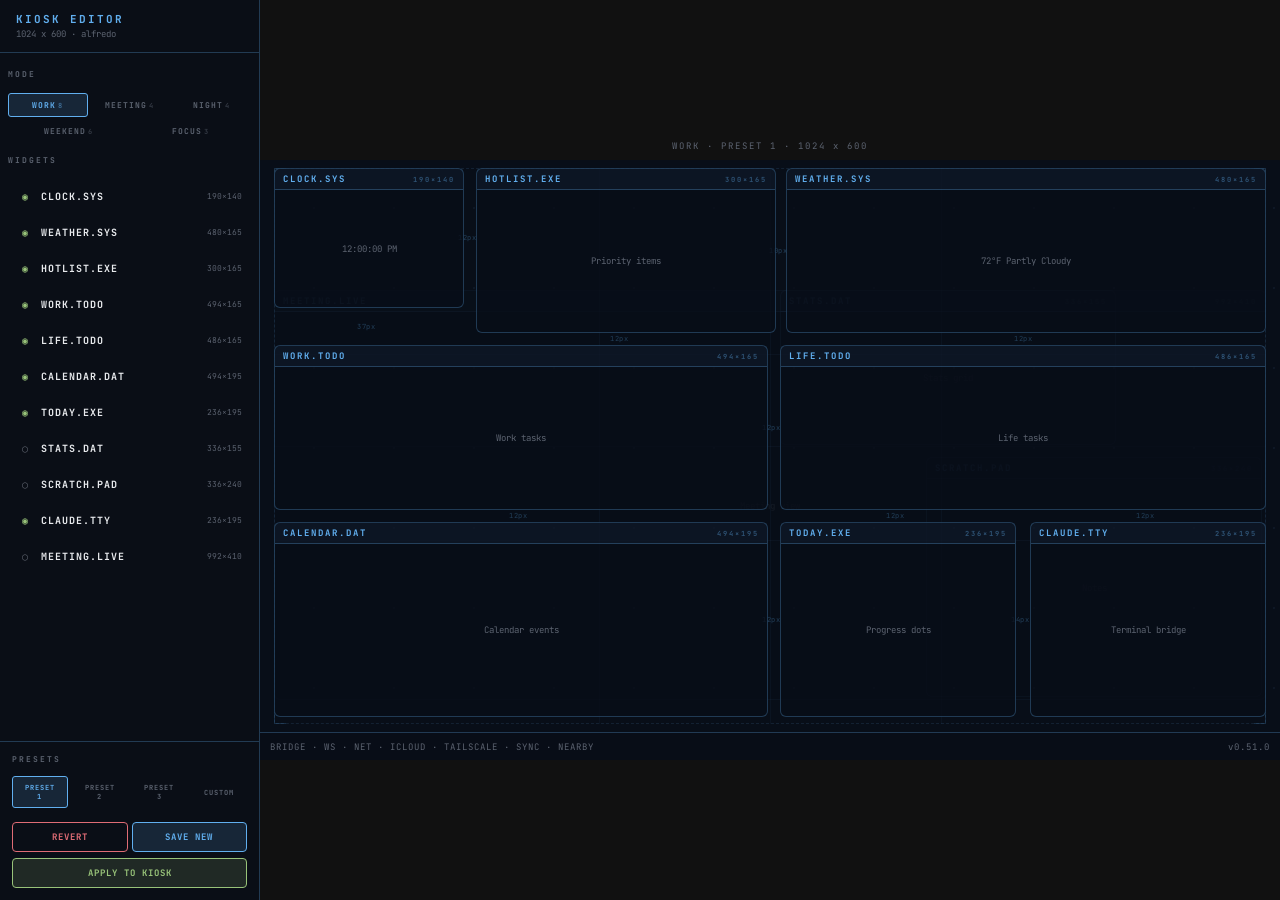
==== pi-kiosk/editor.html @ 09bf9cf0 "[pi] Editor: 4 preset buttons, gap measurements, visible corner handles - Bottom bar: PRESET 1 / PRE" ====
<!DOCTYPE html>
<html lang="en">
<head>
<meta charset="UTF-8">
<title>alfredo kiosk editor</title>
<style>
  @import url("https://fonts.googleapis.com/css2?family=JetBrains+Mono:wght@300;400;500;700&display=swap");
  * { margin:0; padding:0; box-sizing:border-box; }
  :root {
    --bg: #080E18; --surface: rgba(8,14,24,0.76); --surface2: #0d1520;
    --text-primary: #ABB2BF; --text-secondary: #5C6370; --text-emphasis: #E8EAED;
    --accent: #61AFEF; --accent-border: rgba(97,175,239,0.28);
    --success: #98C379; --warning: #E5C07B; --danger: #E06C75;
    --font: "JetBrains Mono", monospace;
    --editor-bg: #0a0e16;
    --margin: 16px;
  }
  body { background:#111; color:var(--text-primary); font-family:var(--font); font-size:12px; display:flex; height:100vh; overflow:hidden; }

  /* Sidebar */
  .sidebar { width:260px; background:var(--editor-bg); border-right:1px solid var(--accent-border); display:flex; flex-direction:column; flex-shrink:0; }
  .sidebar-header { padding:12px 16px; border-bottom:1px solid var(--accent-border); }
  .sidebar-header h1 { font-size:11px; font-weight:700; letter-spacing:2px; color:var(--accent); }
  .sidebar-header .ver { font-size:9px; color:var(--text-secondary); margin-top:2px; }
  .sidebar-body { flex:1; overflow-y:auto; padding:8px; }
  .sidebar-footer { padding:12px; border-top:1px solid var(--accent-border); display:flex; flex-direction:column; gap:6px; }

  /* Mode tabs — full width, pill style */
  .mode-tabs { display:flex; gap:2px; padding:8px 8px 0; flex-wrap:wrap; }
  .mode-tab {
    font-family:var(--font); font-size:8px; font-weight:700; letter-spacing:1px;
    padding:6px 10px; border-radius:3px; border:1px solid transparent;
    background:transparent; color:var(--text-secondary); cursor:pointer; flex:1; text-align:center;
    transition: all 0.15s;
  }
  .mode-tab:hover { background:rgba(97,175,239,0.05); color:var(--text-primary); }
  .mode-tab.active { background:rgba(97,175,239,0.15); color:var(--accent); border-color:var(--accent); }
  .mode-tab .mode-count { font-size:7px; opacity:0.5; margin-left:2px; }

  /* Widget list */
  .sw-item { display:flex; align-items:center; gap:8px; padding:8px; border-radius:4px; cursor:pointer; border:1px solid transparent; margin-bottom:2px; }
  .sw-item:hover { background:rgba(97,175,239,0.05); }
  .sw-item.selected { border-color:var(--accent); background:rgba(97,175,239,0.08); }
  .sw-eye { width:16px; height:16px; display:flex; align-items:center; justify-content:center; font-size:10px; opacity:0.5; cursor:pointer; }
  .sw-eye.on { opacity:1; color:var(--success); }
  .sw-name { font-size:10px; font-weight:700; letter-spacing:1px; color:var(--text-emphasis); flex:1; }
  .sw-size { font-size:8px; color:var(--text-secondary); }

  /* Properties panel */
  .props { display:none; padding:8px; }
  .props.visible { display:block; }
  .props-title { font-size:9px; font-weight:700; letter-spacing:2px; color:var(--accent); margin-bottom:8px; border-bottom:1px solid var(--accent-border); padding-bottom:6px; }
  .prop-row { display:flex; align-items:center; gap:6px; margin-bottom:6px; }
  .prop-label { font-size:9px; color:var(--text-secondary); letter-spacing:1px; width:50px; flex-shrink:0; }
  .prop-input { background:#0a0f1a; border:1px solid var(--accent-border); border-radius:3px; padding:4px 6px; font-family:var(--font); font-size:10px; color:var(--text-emphasis); width:70px; outline:none; }
  .prop-input:focus { border-color:var(--accent); }

  /* Buttons */
  .btn { font-family:var(--font); font-size:9px; font-weight:700; letter-spacing:1px; padding:8px 12px; border-radius:4px; border:1px solid var(--accent-border); background:transparent; color:var(--text-secondary); cursor:pointer; width:100%; text-align:center; }
  .btn:hover { background:rgba(97,175,239,0.05); }
  .btn.primary { background:rgba(97,175,239,0.15); color:var(--accent); border-color:var(--accent); }
  .btn.deploy { background:rgba(152,195,121,0.15); color:var(--success); border-color:var(--success); }
  .btn.danger { border-color:var(--danger); color:var(--danger); }

  /* Canvas area */
  .canvas-wrap { flex:1; display:flex; flex-direction:column; align-items:center; justify-content:center; background:#111; overflow:auto; padding:20px; }
  .canvas-label { font-size:9px; color:var(--text-secondary); letter-spacing:2px; margin-bottom:8px; }

  /* The kiosk canvas */
  .kiosk-canvas {
    width:1024px; height:600px; position:relative;
    background:var(--bg); border-radius:4px; overflow:hidden; flex-shrink:0;
  }

  /* Persistent guides */
  .canvas-border {
    position:absolute; pointer-events:none; z-index:5;
    border:1px dashed rgba(97,175,239,0.12);
    left:16px; top:8px; right:16px; bottom:36px; /* margin inset, above statusbar */
    border-radius:2px;
  }
  .guide-line { position:absolute; z-index:4; pointer-events:none; }
  .guide-line.h { left:16px; right:16px; height:1px; background:rgba(97,175,239,0.04); }
  .guide-line.v { top:8px; bottom:36px; width:1px; background:rgba(97,175,239,0.04); }
  .guide-line.center-v { left:512px; }
  .guide-line.center-h { top:286px; }
  .guide-line.third-v1 { left:341px; }
  .guide-line.third-v2 { left:683px; }
  .guide-line.third-h1 { top:194px; }
  .guide-line.third-h2 { top:380px; }

  /* Corner markers */
  .corner-mark {
    position:absolute; z-index:6; pointer-events:none;
    width:12px; height:12px; border-color:rgba(97,175,239,0.2); border-style:solid; border-width:0;
  }
  .corner-tl { top:8px; left:16px; border-top-width:1px; border-left-width:1px; }
  .corner-tr { top:8px; right:16px; border-top-width:1px; border-right-width:1px; }
  .corner-bl { bottom:36px; left:16px; border-bottom-width:1px; border-left-width:1px; }
  .corner-br { bottom:36px; right:16px; border-bottom-width:1px; border-right-width:1px; }

  /* Grid dots */
  .kiosk-canvas::before {
    content:''; position:absolute; inset:0; z-index:3; pointer-events:none;
    background-image: radial-gradient(circle, rgba(97,175,239,0.06) 1px, transparent 1px);
    background-size: 80px 80px;
    background-position: 16px 8px;
  }

  /* Editor widgets */
  .ew {
    position:absolute; border:1px solid var(--accent-border); border-radius:6px;
    background:var(--surface); cursor:move; user-select:none;
    display:flex; flex-direction:column; transition:box-shadow 0.15s; z-index:10;
  }
  .ew:hover { box-shadow:0 0 0 1px var(--accent); }
  .ew.selected { box-shadow:0 0 0 2px var(--accent), 0 0 12px rgba(97,175,239,0.2); z-index:20; }
  .ew.hidden-widget { opacity:0.15; pointer-events:none; z-index:1; }
  .ew.dragging { opacity:0.85; z-index:100; transition:none; }
  .ew-header {
    display:flex; align-items:center; gap:6px; padding:4px 8px;
    background:rgba(97,175,239,0.05); border-bottom:1px solid var(--accent-border);
    font-size:9px; font-weight:700; color:var(--accent); letter-spacing:2px; flex-shrink:0;
  }
  .ew-body { flex:1; padding:6px 8px; overflow:hidden; font-size:9px; color:var(--text-secondary); display:flex; align-items:center; justify-content:center; }

  /* Resize handles — all 4 corners + edges, visible on hover */
  .ew .resize-handle {
    position:absolute; width:12px; height:12px; background:var(--accent); border-radius:2px; opacity:0; z-index:20;
    transition: opacity 0.15s;
  }
  .ew:hover .resize-handle { opacity:0.3; }
  .ew.selected .resize-handle { opacity:0.6; }
  .ew .resize-handle:hover { opacity:1; background:var(--text-emphasis); }
  .resize-br { bottom:-5px; right:-5px; cursor:nwse-resize; }
  .resize-bl { bottom:-5px; left:-5px; cursor:nesw-resize; }
  .resize-tr { top:-5px; right:-5px; cursor:nesw-resize; }
  .resize-tl { top:-5px; left:-5px; cursor:nwse-resize; }
  .resize-r { top:50%; right:-5px; transform:translateY(-50%); cursor:ew-resize; width:6px; height:20px; }
  .resize-b { bottom:-5px; left:50%; transform:translateX(-50%); cursor:ns-resize; width:20px; height:6px; }

  /* Snap lines (during drag) */
  .snap-line { position:absolute; z-index:50; pointer-events:none; }
  .snap-line.h { left:0; right:0; height:1px; background:rgba(225,80,100,0.6); }
  .snap-line.v { top:0; bottom:0; width:1px; background:rgba(225,80,100,0.6); }

  /* Gap indicators between widgets */
  .gap-label {
    position:absolute; z-index:8; pointer-events:none;
    font-size:7px; color:rgba(97,175,239,0.3); font-family:var(--font);
    text-align:center; letter-spacing:0.5px;
  }
  .gap-line {
    position:absolute; z-index:7; pointer-events:none;
    background:rgba(97,175,239,0.08);
  }
  .gap-line.h { height:1px; left:0; right:0; }
  .gap-line.v { width:1px; top:0; bottom:0; }

  /* Status bar mock */
  .kiosk-statusbar {
    position:absolute; bottom:0; left:0; right:0; height:28px;
    background:rgba(8,14,24,0.9); border-top:1px solid var(--accent-border);
    display:flex; align-items:center; padding:0 12px;
    font-size:9px; color:var(--text-secondary); letter-spacing:1px; z-index:60;
  }

  /* Export modal */
  .modal-bg { display:none; position:fixed; inset:0; background:rgba(0,0,0,0.7); z-index:200; align-items:center; justify-content:center; }
  .modal-bg.open { display:flex; }
  .modal-content { background:var(--editor-bg); border:1px solid var(--accent-border); border-radius:8px; padding:20px; width:700px; max-height:80vh; overflow-y:auto; }
  .modal-content h2 { font-size:10px; font-weight:700; letter-spacing:2px; color:var(--accent); margin-bottom:12px; }
  .modal-content pre { background:#080E18; border:1px solid var(--accent-border); border-radius:4px; padding:12px; font-size:10px; color:var(--text-primary); white-space:pre-wrap; word-break:break-all; max-height:50vh; overflow-y:auto; }
  .modal-actions { display:flex; gap:8px; margin-top:12px; justify-content:flex-end; }
  .modal-actions .btn { width:auto; padding:8px 20px; }

  /* Toast */
  .toast { position:fixed; bottom:20px; right:20px; background:rgba(152,195,121,0.15); border:1px solid var(--success); color:var(--success); padding:10px 16px; border-radius:6px; font-size:10px; letter-spacing:1px; z-index:300; display:none; }
  .toast.show { display:block; animation:fadeIn 0.2s; }
  @keyframes fadeIn { from{opacity:0;transform:translateY(10px)} to{opacity:1;transform:translateY(0)} }

  /* Section labels */
  .section-label { font-size:8px; font-weight:700; letter-spacing:2px; color:var(--text-secondary); margin:8px 0 6px; padding:0 8px; }
</style>
</head>
<body>

<div class="sidebar">
  <div class="sidebar-header">
    <h1>KIOSK EDITOR</h1>
    <div class="ver">1024 x 600 &middot; alfredo</div>
  </div>

  <div class="section-label" style="padding-top:8px">MODE</div>
  <div class="mode-tabs" id="modeTabs"></div>

  <div class="section-label" style="margin-top:12px">WIDGETS</div>
  <div class="sidebar-body" id="widgetList"></div>

  <div class="props" id="propsPanel">
    <div class="props-title">PROPERTIES</div>
    <div class="prop-row"><span class="prop-label">LEFT</span><input class="prop-input" id="propLeft" type="number"></div>
    <div class="prop-row"><span class="prop-label">TOP</span><input class="prop-input" id="propTop" type="number"></div>
    <div class="prop-row"><span class="prop-label">WIDTH</span><input class="prop-input" id="propWidth" type="number"></div>
    <div class="prop-row"><span class="prop-label">HEIGHT</span><input class="prop-input" id="propHeight" type="number"></div>
  </div>

  <div class="sidebar-footer">
    <div style="font-size:8px;font-weight:700;letter-spacing:2px;color:var(--text-secondary);margin-bottom:6px;">PRESETS</div>
    <div style="display:flex;gap:4px;margin-bottom:8px;" id="presetBar"></div>
    <div style="display:flex;gap:4px;">
      <button class="btn danger" style="flex:1" onclick="revertLayout()">REVERT</button>
      <button class="btn primary" style="flex:1" onclick="saveAsNewMode()">SAVE NEW</button>
    </div>
    <button class="btn deploy" onclick="applyToKiosk()">APPLY TO KIOSK</button>
  </div>
</div>

<div class="canvas-wrap">
  <div class="canvas-label" id="canvasLabel">WORK &middot; 1024 x 600 &middot; ROADOM 7"</div>
  <div class="kiosk-canvas" id="canvas">
    <!-- Persistent guides -->
    <div class="canvas-border"></div>
    <div class="corner-mark corner-tl"></div>
    <div class="corner-mark corner-tr"></div>
    <div class="corner-mark corner-bl"></div>
    <div class="corner-mark corner-br"></div>
    <div class="guide-line v center-v"></div>
    <div class="guide-line h center-h"></div>
    <div class="guide-line v third-v1"></div>
    <div class="guide-line v third-v2"></div>
    <div class="guide-line h third-h1"></div>
    <div class="guide-line h third-h2"></div>

    <div class="kiosk-statusbar">
      BRIDGE &middot; WS &middot; NET &middot; ICLOUD &middot; TAILSCALE &middot; SYNC &middot; NEARBY
      <span style="flex:1"></span>
      <span>v0.51.0</span>
    </div>
  </div>
</div>

<div class="modal-bg" id="saveModal">
  <div class="modal-content">
    <h2>SAVE AS NEW MODE</h2>
    <div class="prop-row"><span class="prop-label">NAME</span><input class="prop-input" id="newModeName" style="width:150px" placeholder="e.g. evening"></div>
    <p style="font-size:9px;color:var(--text-secondary);margin:12px 0 6px;">When should this mode activate? (optional)</p>
    <div class="prop-row"><span class="prop-label">TIME</span><input class="prop-input" id="newModeTime" style="width:100px" placeholder="e.g. 18:00"></div>
    <div class="prop-row"><span class="prop-label">DAYS</span><input class="prop-input" id="newModeDays" style="width:200px" placeholder="e.g. MON,TUE,WED,THU,FRI"></div>
    <div class="prop-row"><span class="prop-label">CONDITION</span><input class="prop-input" id="newModeCond" style="width:200px" placeholder="e.g. after-work, night, weekend"></div>
    <div class="modal-actions">
      <button class="btn" onclick="closeSaveModal()">CANCEL</button>
      <button class="btn deploy" onclick="confirmSaveNewMode()">SAVE & APPLY</button>
    </div>
  </div>
</div>

<div class="toast" id="toast"></div>

<script>
// ── Widget definitions ─────────────────────────────────────
const WIDGETS = [
  { id:'w-clock',   name:'CLOCK.SYS',    zone:'primary',  content:'12:00:00 PM' },
  { id:'w-weather', name:'WEATHER.SYS',   zone:'live',     content:'72°F Partly Cloudy' },
  { id:'w-hotlist', name:'HOTLIST.EXE',   zone:'urgent',   content:'Priority items' },
  { id:'w-work',    name:'WORK.TODO',     zone:'primary',  content:'Work tasks' },
  { id:'w-life',    name:'LIFE.TODO',     zone:'primary',  content:'Life tasks' },
  { id:'w-cal',     name:'CALENDAR.DAT',  zone:'primary',  content:'Calendar events' },
  { id:'w-today',   name:'TODAY.EXE',     zone:'primary',  content:'Progress dots' },
  { id:'w-stats',   name:'STATS.DAT',     zone:'primary',  content:'Stats grid' },
  { id:'w-scratch', name:'SCRATCH.PAD',   zone:'primary',  content:'Notes' },
  { id:'w-tty',     name:'CLAUDE.TTY',    zone:'system',   content:'Terminal bridge' },
  { id:'w-meeting', name:'MEETING.LIVE',  zone:'active',   content:'Meeting view' },
];

// ── Layout variants: 3 options per mode ─────────────────────
// Variant A = current/default, B & C = suggested alternatives
const PRESET_LABELS = ['PRESET 1', 'PRESET 2', 'PRESET 3', 'CUSTOM'];
const PRESET_KEYS = ['a', 'b', 'c', 'custom'];

// ── Mode layouts (synced from index.html modeLayouts) ───────
const layouts = {
  work: {
    'w-clock':   {left:16,  top:8,   width:190, height:140, show:true},
    'w-hotlist': {left:218, top:8,   width:300, height:165, show:true},
    'w-weather': {left:528, top:8,   width:480, height:165, show:true},
    'w-work':    {left:16,  top:185, width:494, height:165, show:true},
    'w-life':    {left:522, top:185, width:486, height:165, show:true},
    'w-cal':     {left:16,  top:362, width:494, height:195, show:true},
    'w-today':   {left:522, top:362, width:236, height:195, show:true},
    'w-stats':   {left:522, top:130, width:336, height:155, show:false},
    'w-scratch': {left:668, top:297, width:336, height:240, show:false},
    'w-tty':     {left:772, top:362, width:236, height:195, show:true},
    'w-meeting': {left:16,  top:130, width:992, height:410, show:false},
  },
  meeting: {
    'w-clock':   {left:16,  top:8,   width:190, height:110, show:true},
    'w-weather': {left:808, top:8,   width:200, height:60,  show:true},
    'w-today':   {left:218, top:8,   width:580, height:60,  show:true},
    'w-meeting': {left:16,  top:130, width:992, height:410, show:true},
    'w-hotlist': {left:258, top:8,   width:396, height:165, show:false},
    'w-work':    {left:16,  top:185, width:494, height:165, show:false},
    'w-life':    {left:522, top:185, width:486, height:165, show:false},
    'w-cal':     {left:223, top:8,   width:189, height:107, show:false},
    'w-tty':     {left:340, top:352, width:310, height:185, show:false},
    'w-stats':   {left:522, top:130, width:336, height:155, show:false},
    'w-scratch': {left:668, top:297, width:336, height:240, show:false},
  },
  night: {
    'w-clock':   {left:256, top:80,  width:512, height:200, show:true},
    'w-weather': {left:262, top:290, width:500, height:120, show:true},
    'w-work':    {left:16,  top:390, width:494, height:150, show:true},
    'w-life':    {left:522, top:390, width:486, height:150, show:true},
    'w-cal':     {left:16,  top:362, width:494, height:195, show:false},
    'w-today':   {left:522, top:362, width:486, height:195, show:false},
    'w-hotlist': {left:258, top:8,   width:396, height:165, show:false},
    'w-tty':     {left:340, top:352, width:310, height:185, show:false},
    'w-stats':   {left:522, top:130, width:336, height:155, show:false},
    'w-scratch': {left:668, top:297, width:336, height:240, show:false},
    'w-meeting': {left:16,  top:130, width:992, height:410, show:false},
  },
  weekend: {
    'w-clock':   {left:16,  top:8,   width:230, height:140, show:true},
    'w-weather': {left:528, top:8,   width:480, height:165, show:true},
    'w-life':    {left:16,  top:160, width:494, height:220, show:true},
    'w-scratch': {left:522, top:160, width:486, height:220, show:true},
    'w-cal':     {left:16,  top:392, width:494, height:165, show:true},
    'w-today':   {left:522, top:392, width:486, height:165, show:true},
    'w-work':    {left:16,  top:185, width:494, height:165, show:false},
    'w-hotlist': {left:258, top:8,   width:396, height:165, show:false},
    'w-tty':     {left:340, top:352, width:310, height:185, show:false},
    'w-stats':   {left:522, top:130, width:336, height:155, show:false},
    'w-meeting': {left:16,  top:130, width:992, height:410, show:false},
  },
  focus: {
    'w-clock':   {left:16,  top:8,   width:190, height:110, show:true},
    'w-today':   {left:672, top:8,   width:336, height:110, show:true},
    'w-work':    {left:16,  top:130, width:992, height:410, show:true},
    'w-weather': {left:218, top:8,   width:320, height:110, show:false},
    'w-life':    {left:510, top:130, width:480, height:410, show:false},
    'w-hotlist': {left:258, top:8,   width:396, height:165, show:false},
    'w-cal':     {left:16,  top:352, width:310, height:185, show:false},
    'w-tty':     {left:340, top:352, width:310, height:185, show:false},
    'w-stats':   {left:522, top:130, width:336, height:155, show:false},
    'w-scratch': {left:668, top:297, width:336, height:240, show:false},
    'w-meeting': {left:16,  top:130, width:992, height:410, show:false},
  },
};

// ── Variant B/C alternatives per mode ────────────────────────
// B = "balanced" — more equal widget sizes, C = "compact" — denser, more visible
const variants = {
  'work-b': {
    'w-clock':   {left:16,  top:8,   width:160, height:120, show:true},
    'w-hotlist': {left:188, top:8,   width:330, height:165, show:true},
    'w-weather': {left:530, top:8,   width:478, height:165, show:true},
    'w-work':    {left:16,  top:185, width:330, height:185, show:true},
    'w-cal':     {left:358, top:185, width:320, height:185, show:true},
    'w-life':    {left:690, top:185, width:318, height:185, show:true},
    'w-today':   {left:16,  top:382, width:330, height:175, show:true},
    'w-scratch': {left:358, top:382, width:320, height:175, show:true},
    'w-tty':     {left:690, top:382, width:318, height:175, show:true},
    'w-stats':   {left:16,  top:382, width:330, height:175, show:false},
    'w-meeting': {left:16,  top:130, width:992, height:410, show:false},
  },
  'work-c': {
    'w-clock':   {left:16,  top:8,   width:140, height:100, show:true},
    'w-weather': {left:168, top:8,   width:340, height:100, show:true},
    'w-hotlist': {left:520, top:8,   width:488, height:100, show:true},
    'w-work':    {left:16,  top:118, width:494, height:150, show:true},
    'w-life':    {left:522, top:118, width:486, height:150, show:true},
    'w-cal':     {left:16,  top:278, width:330, height:140, show:true},
    'w-today':   {left:358, top:278, width:316, height:140, show:true},
    'w-scratch': {left:686, top:278, width:322, height:140, show:true},
    'w-tty':     {left:16,  top:428, width:494, height:130, show:true},
    'w-stats':   {left:522, top:428, width:486, height:130, show:true},
    'w-meeting': {left:16,  top:130, width:992, height:410, show:false},
  },
  'meeting-b': {
    'w-clock':   {left:16,  top:8,   width:160, height:80,  show:true},
    'w-today':   {left:188, top:8,   width:400, height:80,  show:true},
    'w-weather': {left:600, top:8,   width:408, height:80,  show:true},
    'w-meeting': {left:16,  top:100, width:680, height:455, show:true},
    'w-hotlist': {left:708, top:100, width:300, height:220, show:true},
    'w-tty':     {left:708, top:332, width:300, height:223, show:true},
    'w-work':    {left:16,  top:185, width:494, height:165, show:false},
    'w-life':    {left:522, top:185, width:486, height:165, show:false},
    'w-cal':     {left:16,  top:362, width:494, height:195, show:false},
    'w-stats':   {left:522, top:130, width:336, height:155, show:false},
    'w-scratch': {left:668, top:297, width:336, height:240, show:false},
  },
  'meeting-c': {
    'w-meeting': {left:16,  top:8,   width:992, height:548, show:true},
    'w-clock':   {left:16,  top:8,   width:160, height:80,  show:false},
    'w-today':   {left:188, top:8,   width:400, height:80,  show:false},
    'w-weather': {left:600, top:8,   width:408, height:80,  show:false},
    'w-hotlist': {left:258, top:8,   width:396, height:165, show:false},
    'w-work':    {left:16,  top:185, width:494, height:165, show:false},
    'w-life':    {left:522, top:185, width:486, height:165, show:false},
    'w-cal':     {left:16,  top:362, width:494, height:195, show:false},
    'w-tty':     {left:340, top:352, width:310, height:185, show:false},
    'w-stats':   {left:522, top:130, width:336, height:155, show:false},
    'w-scratch': {left:668, top:297, width:336, height:240, show:false},
  },
  'night-b': {
    'w-clock':   {left:200, top:60,  width:624, height:220, show:true},
    'w-weather': {left:200, top:290, width:624, height:100, show:true},
    'w-life':    {left:200, top:400, width:624, height:155, show:true},
    'w-work':    {left:16,  top:390, width:494, height:150, show:false},
    'w-cal':     {left:16,  top:362, width:494, height:195, show:false},
    'w-today':   {left:522, top:362, width:486, height:195, show:false},
    'w-hotlist': {left:258, top:8,   width:396, height:165, show:false},
    'w-tty':     {left:340, top:352, width:310, height:185, show:false},
    'w-stats':   {left:522, top:130, width:336, height:155, show:false},
    'w-scratch': {left:668, top:297, width:336, height:240, show:false},
    'w-meeting': {left:16,  top:130, width:992, height:410, show:false},
  },
  'night-c': {
    'w-clock':   {left:312, top:150, width:400, height:160, show:true},
    'w-weather': {left:312, top:320, width:400, height:80,  show:true},
    'w-work':    {left:16,  top:390, width:494, height:150, show:false},
    'w-life':    {left:522, top:390, width:486, height:150, show:false},
    'w-cal':     {left:16,  top:362, width:494, height:195, show:false},
    'w-today':   {left:522, top:362, width:486, height:195, show:false},
    'w-hotlist': {left:258, top:8,   width:396, height:165, show:false},
    'w-tty':     {left:340, top:352, width:310, height:185, show:false},
    'w-stats':   {left:522, top:130, width:336, height:155, show:false},
    'w-scratch': {left:668, top:297, width:336, height:240, show:false},
    'w-meeting': {left:16,  top:130, width:992, height:410, show:false},
  },
  'weekend-b': {
    'w-clock':   {left:16,  top:8,   width:200, height:120, show:true},
    'w-weather': {left:228, top:8,   width:390, height:120, show:true},
    'w-today':   {left:630, top:8,   width:378, height:120, show:true},
    'w-life':    {left:16,  top:140, width:496, height:210, show:true},
    'w-cal':     {left:524, top:140, width:484, height:210, show:true},
    'w-scratch': {left:16,  top:362, width:496, height:195, show:true},
    'w-hotlist': {left:524, top:362, width:484, height:195, show:true},
    'w-work':    {left:16,  top:185, width:494, height:165, show:false},
    'w-tty':     {left:340, top:352, width:310, height:185, show:false},
    'w-stats':   {left:522, top:130, width:336, height:155, show:false},
    'w-meeting': {left:16,  top:130, width:992, height:410, show:false},
  },
  'weekend-c': {
    'w-clock':   {left:16,  top:8,   width:160, height:100, show:true},
    'w-weather': {left:188, top:8,   width:340, height:100, show:true},
    'w-life':    {left:540, top:8,   width:468, height:200, show:true},
    'w-scratch': {left:16,  top:120, width:512, height:200, show:true},
    'w-cal':     {left:540, top:220, width:468, height:176, show:true},
    'w-today':   {left:16,  top:332, width:512, height:224, show:true},
    'w-hotlist': {left:540, top:408, width:468, height:148, show:true},
    'w-work':    {left:16,  top:185, width:494, height:165, show:false},
    'w-tty':     {left:340, top:352, width:310, height:185, show:false},
    'w-stats':   {left:522, top:130, width:336, height:155, show:false},
    'w-meeting': {left:16,  top:130, width:992, height:410, show:false},
  },
  'focus-b': {
    'w-clock':   {left:16,  top:8,   width:160, height:80,  show:true},
    'w-today':   {left:188, top:8,   width:300, height:80,  show:true},
    'w-hotlist': {left:500, top:8,   width:508, height:80,  show:true},
    'w-work':    {left:16,  top:100, width:992, height:455, show:true},
    'w-weather': {left:218, top:8,   width:320, height:110, show:false},
    'w-life':    {left:510, top:130, width:480, height:410, show:false},
    'w-cal':     {left:16,  top:352, width:310, height:185, show:false},
    'w-tty':     {left:340, top:352, width:310, height:185, show:false},
    'w-stats':   {left:522, top:130, width:336, height:155, show:false},
    'w-scratch': {left:668, top:297, width:336, height:240, show:false},
    'w-meeting': {left:16,  top:130, width:992, height:410, show:false},
  },
  'focus-c': {
    'w-clock':   {left:16,  top:8,   width:140, height:70,  show:true},
    'w-work':    {left:16,  top:88,  width:620, height:468, show:true},
    'w-hotlist': {left:648, top:8,   width:360, height:180, show:true},
    'w-tty':     {left:648, top:200, width:360, height:356, show:true},
    'w-today':   {left:168, top:8,   width:468, height:70,  show:true},
    'w-weather': {left:218, top:8,   width:320, height:110, show:false},
    'w-life':    {left:510, top:130, width:480, height:410, show:false},
    'w-cal':     {left:16,  top:352, width:310, height:185, show:false},
    'w-stats':   {left:522, top:130, width:336, height:155, show:false},
    'w-scratch': {left:668, top:297, width:336, height:240, show:false},
    'w-meeting': {left:16,  top:130, width:992, height:410, show:false},
  },
};

let currentMode = 'work';
let currentVariant = 'a';  // a=default, b=balanced, c=compact
let selectedWidget = null;
const SNAP_THRESHOLD = 8;
const CANVAS_W = 1024;
const CANVAS_H = 572; // minus statusbar
const MARGIN_L = 16, MARGIN_R = 16, MARGIN_T = 8, MARGIN_B = 8;
const API_BASE = window.location.origin;  // http://localhost:8430 or http://pihub.local:8430

// ── State (deep clone current layout) ───────────────────────
let state = JSON.parse(JSON.stringify(layouts[currentMode]));

// ── Init ────────────────────────────────────────────────────
function init() {
  renderModeTabs();
  renderPresetBar();
  renderCanvas();
  renderWidgetList();
  updateLabel();
}

// ── Mode tabs ───────────────────────────────────────────────
function renderModeTabs() {
  const tabs = document.getElementById('modeTabs');
  tabs.innerHTML = '';
  Object.keys(layouts).forEach(mode => {
    const visCount = Object.values(layouts[mode]).filter(w => w.show).length;
    const tab = document.createElement('button');
    tab.className = 'mode-tab' + (mode === currentMode ? ' active' : '');
    tab.innerHTML = `${mode.toUpperCase()}<span class="mode-count">${visCount}</span>`;
    tab.onclick = () => switchMode(mode);
    tabs.appendChild(tab);
  });
}

function switchMode(mode) {
  layouts[currentMode] = JSON.parse(JSON.stringify(state));
  currentMode = mode;
  currentVariant = 'a';
  state = JSON.parse(JSON.stringify(layouts[mode]));
  selectedWidget = null;
  renderModeTabs();
  renderPresetBar();
  renderCanvas();
  renderWidgetList();
  hideProps();
  updateLabel();
}

function switchPreset(v) {
  layouts[currentMode] = JSON.parse(JSON.stringify(state));
  currentVariant = v;
  if (v === 'a' || v === 'custom') {
    state = JSON.parse(JSON.stringify(layouts[currentMode]));
  } else {
    const key = currentMode + '-' + v;
    if (variants[key]) {
      state = JSON.parse(JSON.stringify(variants[key]));
    }
  }
  selectedWidget = null;
  renderPresetBar();
  renderCanvas();
  renderWidgetList();
  hideProps();
  updateLabel();
}

function renderPresetBar() {
  const bar = document.getElementById('presetBar');
  bar.innerHTML = '';
  PRESET_KEYS.forEach((v, i) => {
    const btn = document.createElement('button');
    btn.className = 'mode-tab' + (v === currentVariant ? ' active' : '');
    btn.style.flex = '1';
    btn.style.fontSize = '7px';
    btn.textContent = PRESET_LABELS[i];
    btn.onclick = () => switchPreset(v);
    bar.appendChild(btn);
  });
}

function updateLabel() {
  const pi = PRESET_KEYS.indexOf(currentVariant);
  const pLabel = pi >= 0 && pi < 3 ? ` · ${PRESET_LABELS[pi]}` : currentVariant === 'custom' ? ' · CUSTOM' : '';
  document.getElementById('canvasLabel').textContent = `${currentMode.toUpperCase()}${pLabel} · 1024 x 600`;
}

// ── Canvas ──────────────────────────────────────────────────
function renderGapGuides() {
  const canvas = document.getElementById('canvas');
  canvas.querySelectorAll('.gap-label, .gap-line').forEach(el => el.remove());

  // Get visible widget rects
  const rects = [];
  WIDGETS.forEach(w => {
    const s = state[w.id];
    if (!s || s.show === false) return;
    rects.push({ id: w.id, l: s.left, t: s.top, r: s.left + s.width, b: s.top + s.height });
  });

  // Find horizontal gaps (widgets side by side)
  for (let i = 0; i < rects.length; i++) {
    for (let j = i + 1; j < rects.length; j++) {
      const a = rects[i], b = rects[j];
      // Horizontal gap: widgets overlap vertically
      const vOverlap = Math.min(a.b, b.b) - Math.max(a.t, b.t);
      if (vOverlap > 20) {
        const gapL = Math.min(a.r, b.r);
        const gapR = Math.max(a.l, b.l);
        const gap = gapR - gapL;
        if (gap > 2 && gap < 80) {
          const midY = Math.max(a.t, b.t) + vOverlap / 2;
          const label = document.createElement('div');
          label.className = 'gap-label';
          label.textContent = gap + 'px';
          label.style.left = (gapL + gap / 2 - 12) + 'px';
          label.style.top = (midY - 5) + 'px';
          canvas.appendChild(label);
        }
      }
      // Vertical gap: widgets overlap horizontally
      const hOverlap = Math.min(a.r, b.r) - Math.max(a.l, b.l);
      if (hOverlap > 20) {
        const gapT = Math.min(a.b, b.b);
        const gapB = Math.max(a.t, b.t);
        const gap = gapB - gapT;
        if (gap > 2 && gap < 80) {
          const midX = Math.max(a.l, b.l) + hOverlap / 2;
          const label = document.createElement('div');
          label.className = 'gap-label';
          label.textContent = gap + 'px';
          label.style.left = (midX - 12) + 'px';
          label.style.top = (gapT + gap / 2 - 5) + 'px';
          canvas.appendChild(label);
        }
      }
    }
  }
}

function renderCanvas() {
  const canvas = document.getElementById('canvas');
  canvas.querySelectorAll('.ew, .snap-line, .gap-label, .gap-line').forEach(el => el.remove());

  WIDGETS.forEach(w => {
    const s = state[w.id];
    if (!s) return;

    const el = document.createElement('div');
    el.className = 'ew' + (s.show === false ? ' hidden-widget' : '') + (w.id === selectedWidget ? ' selected' : '');
    el.dataset.id = w.id;
    el.style.left = s.left + 'px';
    el.style.top = s.top + 'px';
    el.style.width = s.width + 'px';
    el.style.height = s.height + 'px';

    el.innerHTML = `
      <div class="ew-header">${w.name} <span style="margin-left:auto;font-size:7px;opacity:0.4">${s.width}×${s.height}</span></div>
      <div class="ew-body">${w.content}</div>
      <div class="resize-handle resize-tl"></div>
      <div class="resize-handle resize-tr"></div>
      <div class="resize-handle resize-bl"></div>
      <div class="resize-handle resize-br"></div>
      <div class="resize-handle resize-r"></div>
      <div class="resize-handle resize-b"></div>
    `;

    // Drag
    el.addEventListener('mousedown', e => {
      if (e.target.classList.contains('resize-handle')) return;
      e.preventDefault();
      selectWidget(w.id);
      startDrag(e, w.id);
    });

    // Resize handles — all corners + edges
    el.querySelector('.resize-tl').addEventListener('mousedown', e => { e.preventDefault(); e.stopPropagation(); selectWidget(w.id); startResize(e, w.id, 'tl'); });
    el.querySelector('.resize-tr').addEventListener('mousedown', e => { e.preventDefault(); e.stopPropagation(); selectWidget(w.id); startResize(e, w.id, 'tr'); });
    el.querySelector('.resize-bl').addEventListener('mousedown', e => { e.preventDefault(); e.stopPropagation(); selectWidget(w.id); startResize(e, w.id, 'bl'); });
    el.querySelector('.resize-br').addEventListener('mousedown', e => { e.preventDefault(); e.stopPropagation(); selectWidget(w.id); startResize(e, w.id, 'br'); });
    el.querySelector('.resize-r').addEventListener('mousedown', e => { e.preventDefault(); e.stopPropagation(); selectWidget(w.id); startResize(e, w.id, 'r'); });
    el.querySelector('.resize-b').addEventListener('mousedown', e => { e.preventDefault(); e.stopPropagation(); selectWidget(w.id); startResize(e, w.id, 'b'); });

    canvas.appendChild(el);
  });

  // Render gap measurements between widgets
  renderGapGuides();
}

// ── Widget list (sidebar) ───────────────────────────────────
function renderWidgetList() {
  const list = document.getElementById('widgetList');
  list.innerHTML = '';
  WIDGETS.forEach(w => {
    const s = state[w.id] || {};
    const item = document.createElement('div');
    item.className = 'sw-item' + (w.id === selectedWidget ? ' selected' : '');
    const vis = s.show !== false;
    item.innerHTML = `
      <div class="sw-eye ${vis ? 'on' : ''}" data-id="${w.id}" title="Toggle visibility">${vis ? '&#9673;' : '&#9675;'}</div>
      <span class="sw-name">${w.name}</span>
      <span class="sw-size">${s.width || '?'}×${s.height || '?'}</span>
    `;
    item.addEventListener('click', e => {
      if (e.target.classList.contains('sw-eye')) { toggleVisibility(w.id); return; }
      selectWidget(w.id);
    });
    list.appendChild(item);
  });
}

function toggleVisibility(id) {
  if (!state[id]) return;
  state[id].show = !state[id].show;
  renderCanvas();
  renderWidgetList();
  renderModeTabs();
  if (selectedWidget === id) showProps(id);
}

function selectWidget(id) {
  selectedWidget = id;
  renderCanvas();
  renderWidgetList();
  showProps(id);
}

// ── Properties panel ────────────────────────────────────────
function showProps(id) {
  const s = state[id];
  if (!s) return;
  document.getElementById('propsPanel').classList.add('visible');
  document.getElementById('propLeft').value = s.left;
  document.getElementById('propTop').value = s.top;
  document.getElementById('propWidth').value = s.width;
  document.getElementById('propHeight').value = s.height;
}

function hideProps() {
  document.getElementById('propsPanel').classList.remove('visible');
}

['propLeft','propTop','propWidth','propHeight'].forEach(pid => {
  document.getElementById(pid).addEventListener('input', e => {
    if (!selectedWidget || !state[selectedWidget]) return;
    const key = {propLeft:'left', propTop:'top', propWidth:'width', propHeight:'height'}[pid];
    state[selectedWidget][key] = parseInt(e.target.value) || 0;
    renderCanvas();
  });
});

// ── Drag ────────────────────────────────────────────────────
function startDrag(e, id) {
  const s = state[id];
  const canvas = document.getElementById('canvas');
  const startX = e.clientX, startY = e.clientY;
  const origLeft = s.left, origTop = s.top;
  const el = canvas.querySelector(`[data-id="${id}"]`);
  el.classList.add('dragging');

  function onMove(e) {
    let newLeft = origLeft + (e.clientX - startX);
    let newTop = origTop + (e.clientY - startY);
    newLeft = Math.max(0, Math.min(CANVAS_W - s.width, newLeft));
    newTop = Math.max(0, Math.min(CANVAS_H - s.height, newTop));

    const snaps = calcSnaps(id, newLeft, newTop, s.width, s.height);
    if (snaps.snapX !== null) newLeft = snaps.snapX;
    if (snaps.snapY !== null) newTop = snaps.snapY;
    showSnapLines(snaps.lines);

    s.left = Math.round(newLeft);
    s.top = Math.round(newTop);
    el.style.left = s.left + 'px';
    el.style.top = s.top + 'px';
    showProps(id);
  }

  function onUp() {
    el.classList.remove('dragging');
    clearSnapLines();
    document.removeEventListener('mousemove', onMove);
    document.removeEventListener('mouseup', onUp);
    renderWidgetList();
  }

  document.addEventListener('mousemove', onMove);
  document.addEventListener('mouseup', onUp);
}

// ── Resize (all corners + edges) ────────────────────────────
function startResize(e, id, handle) {
  const s = state[id];
  const canvas = document.getElementById('canvas');
  const el = canvas.querySelector(`[data-id="${id}"]`);
  const startX = e.clientX, startY = e.clientY;
  const origL = s.left, origT = s.top, origW = s.width, origH = s.height;

  function onMove(e) {
    const dx = e.clientX - startX, dy = e.clientY - startY;

    if (handle === 'br') {
      s.width = Math.max(80, origW + dx);
      s.height = Math.max(50, origH + dy);
    } else if (handle === 'bl') {
      s.width = Math.max(80, origW - dx);
      s.height = Math.max(50, origH + dy);
      s.left = origL + origW - s.width;
    } else if (handle === 'tr') {
      s.width = Math.max(80, origW + dx);
      s.height = Math.max(50, origH - dy);
      s.top = origT + origH - s.height;
    } else if (handle === 'tl') {
      s.width = Math.max(80, origW - dx);
      s.height = Math.max(50, origH - dy);
      s.left = origL + origW - s.width;
      s.top = origT + origH - s.height;
    } else if (handle === 'r') {
      s.width = Math.max(80, origW + dx);
    } else if (handle === 'b') {
      s.height = Math.max(50, origH + dy);
    }

    // Clamp to canvas
    s.left = Math.max(0, s.left);
    s.top = Math.max(0, s.top);
    s.width = Math.round(Math.min(s.width, CANVAS_W - s.left));
    s.height = Math.round(Math.min(s.height, CANVAS_H - s.top));
    s.left = Math.round(s.left);
    s.top = Math.round(s.top);

    el.style.left = s.left + 'px';
    el.style.top = s.top + 'px';
    el.style.width = s.width + 'px';
    el.style.height = s.height + 'px';
    showProps(id);

    const snaps = calcSnaps(id, s.left, s.top, s.width, s.height);
    showSnapLines(snaps.lines);
  }

  function onUp() {
    clearSnapLines();
    document.removeEventListener('mousemove', onMove);
    document.removeEventListener('mouseup', onUp);
    renderCanvas();
    renderWidgetList();
  }

  document.addEventListener('mousemove', onMove);
  document.addEventListener('mouseup', onUp);
}

// ── Snap logic ──────────────────────────────────────────────
function calcSnaps(dragId, left, top, w, h) {
  const edges = { left, right: left + w, top, bottom: top + h, cx: left + w/2, cy: top + h/2 };
  let snapX = null, snapY = null;
  const lines = [];

  // Canvas margin guides + center + thirds
  const guides = [
    { type:'v', pos:MARGIN_L },
    { type:'v', pos:CANVAS_W - MARGIN_R },
    { type:'v', pos:CANVAS_W / 2 },
    { type:'v', pos:Math.round(CANVAS_W / 3) },
    { type:'v', pos:Math.round(CANVAS_W * 2 / 3) },
    { type:'h', pos:MARGIN_T },
    { type:'h', pos:CANVAS_H - MARGIN_B },
    { type:'h', pos:Math.round(CANVAS_H / 2) },
    { type:'h', pos:Math.round(CANVAS_H / 3) },
    { type:'h', pos:Math.round(CANVAS_H * 2 / 3) },
  ];

  // Other visible widget edges
  WIDGETS.forEach(w => {
    if (w.id === dragId) return;
    const s = state[w.id];
    if (!s || s.show === false) return;
    guides.push({ type:'v', pos:s.left });
    guides.push({ type:'v', pos:s.left + s.width });
    guides.push({ type:'h', pos:s.top });
    guides.push({ type:'h', pos:s.top + s.height });
  });

  guides.forEach(g => {
    if (g.type === 'v') {
      [edges.left, edges.right, edges.cx].forEach(e => {
        if (Math.abs(e - g.pos) < SNAP_THRESHOLD) {
          const offset = e - edges.left;
          snapX = g.pos - offset;
          lines.push({ type:'v', pos:g.pos });
        }
      });
    } else {
      [edges.top, edges.bottom, edges.cy].forEach(e => {
        if (Math.abs(e - g.pos) < SNAP_THRESHOLD) {
          const offset = e - edges.top;
          snapY = g.pos - offset;
          lines.push({ type:'h', pos:g.pos });
        }
      });
    }
  });

  return { snapX, snapY, lines };
}

function showSnapLines(lines) {
  clearSnapLines();
  const canvas = document.getElementById('canvas');
  lines.forEach(l => {
    const el = document.createElement('div');
    el.className = 'snap-line ' + (l.type === 'h' ? 'h' : 'v');
    if (l.type === 'h') el.style.top = l.pos + 'px';
    else el.style.left = l.pos + 'px';
    canvas.appendChild(el);
  });
}

function clearSnapLines() {
  document.querySelectorAll('.snap-line').forEach(el => el.remove());
}

// ── Revert ──────────────────────────────────────────────────
function revertLayout() {
  if (currentVariant === 'a') {
    // Can't revert default easily — just fetch from server
    fetch(API_BASE + '/proxy/layout').then(r => r.json()).then(data => {
      if (data.layouts && data.layouts[currentMode]) {
        state = JSON.parse(JSON.stringify(data.layouts[currentMode]));
      } else {
        state = JSON.parse(JSON.stringify(layouts[currentMode]));
      }
      renderCanvas(); renderWidgetList();
      toast('Reverted ' + currentMode.toUpperCase());
    }).catch(() => {
      state = JSON.parse(JSON.stringify(layouts[currentMode]));
      renderCanvas(); renderWidgetList();
      toast('Reverted to default');
    });
  } else {
    switchVariant(currentVariant);
    toast('Reverted to ' + VARIANT_LABELS[currentVariant]);
  }
  selectedWidget = null;
  hideProps();
}

// ── Apply to Kiosk (push via API) ───────────────────────────
function applyToKiosk() {
  layouts[currentMode] = JSON.parse(JSON.stringify(state));
  // Build all mode layouts for push
  const allLayouts = {};
  Object.keys(layouts).forEach(mode => {
    allLayouts[mode] = layouts[mode];
  });

  toast('Pushing to kiosk...');
  fetch(API_BASE + '/proxy/layout', {
    method: 'POST',
    headers: { 'Content-Type': 'application/json' },
    body: JSON.stringify({ action: 'apply', layouts: allLayouts })
  }).then(r => r.json()).then(data => {
    if (data.ok) {
      toast('Applied to kiosk — reloading');
    } else {
      toast('Error: ' + (data.error || 'unknown'));
    }
  }).catch(err => {
    toast('Failed to reach kiosk: ' + err.message);
  });
}

// ── Save as new mode ────────────────────────────────────────
function saveAsNewMode() {
  document.getElementById('saveModal').classList.add('open');
  document.getElementById('newModeName').value = '';
  document.getElementById('newModeTime').value = '';
  document.getElementById('newModeDays').value = '';
  document.getElementById('newModeCond').value = '';
  document.getElementById('newModeName').focus();
}

function closeSaveModal() {
  document.getElementById('saveModal').classList.remove('open');
}

function confirmSaveNewMode() {
  const name = document.getElementById('newModeName').value.trim().toLowerCase().replace(/\s+/g, '-');
  if (!name) { toast('Name required'); return; }

  const timeVal = document.getElementById('newModeTime').value.trim();
  const daysVal = document.getElementById('newModeDays').value.trim();
  const condVal = document.getElementById('newModeCond').value.trim();

  const schedule = (timeVal || daysVal || condVal) ? {
    time: timeVal || null,
    days: daysVal ? daysVal.split(',').map(d => d.trim()) : null,
    condition: condVal || null
  } : null;

  const layout = JSON.parse(JSON.stringify(state));

  toast('Saving mode "' + name + '"...');
  fetch(API_BASE + '/proxy/layout', {
    method: 'POST',
    headers: { 'Content-Type': 'application/json' },
    body: JSON.stringify({ action: 'save-mode', name, layout, schedule })
  }).then(r => r.json()).then(data => {
    if (data.ok) {
      // Add to local layouts
      layouts[name] = layout;
      currentMode = name;
      currentVariant = 'a';
      renderModeTabs();
      renderPresetBar();
      closeSaveModal();
      toast('Mode "' + name + '" saved' + (schedule ? ' with schedule' : ''));
    } else {
      toast('Error: ' + (data.error || 'unknown'));
    }
  }).catch(err => {
    toast('Failed: ' + err.message);
  });
}

function toast(msg) {
  const t = document.getElementById('toast');
  t.textContent = msg;
  t.classList.add('show');
  setTimeout(() => t.classList.remove('show'), 3000);
}

// ── Keyboard shortcuts ──────────────────────────────────────
document.addEventListener('keydown', e => {
  // Tab through modes with [ and ]
  const modes = Object.keys(layouts);
  if (e.key === '[' || e.key === ']') {
    e.preventDefault();
    const idx = modes.indexOf(currentMode);
    const next = e.key === ']' ? (idx + 1) % modes.length : (idx - 1 + modes.length) % modes.length;
    switchMode(modes[next]);
    return;
  }

  if (!selectedWidget || !state[selectedWidget]) return;
  const s = state[selectedWidget];
  const step = e.shiftKey ? 10 : 1;

  switch(e.key) {
    case 'ArrowLeft':  s.left = Math.max(0, s.left - step); break;
    case 'ArrowRight': s.left = Math.min(CANVAS_W - s.width, s.left + step); break;
    case 'ArrowUp':    s.top = Math.max(0, s.top - step); break;
    case 'ArrowDown':  s.top = Math.min(CANVAS_H - s.height, s.top + step); break;
    case 'Delete': case 'Backspace':
      if (document.activeElement.tagName === 'INPUT') return;
      s.show = false;
      renderCanvas(); renderWidgetList(); renderModeTabs();
      return;
    case 'Escape':
      selectedWidget = null;
      hideProps(); renderCanvas(); renderWidgetList();
      return;
    default: return;
  }
  e.preventDefault();
  renderCanvas();
  showProps(selectedWidget);
});

// Click canvas to deselect
document.getElementById('canvas').addEventListener('mousedown', e => {
  if (e.target.id === 'canvas' || e.target.classList.contains('kiosk-statusbar') ||
      e.target.classList.contains('canvas-border') || e.target.classList.contains('guide-line') ||
      e.target.classList.contains('corner-mark')) {
    selectedWidget = null;
    hideProps();
    renderCanvas();
    renderWidgetList();
  }
});

// ── Go ──────────────────────────────────────────────────────
init();
</script>
</body>
</html>
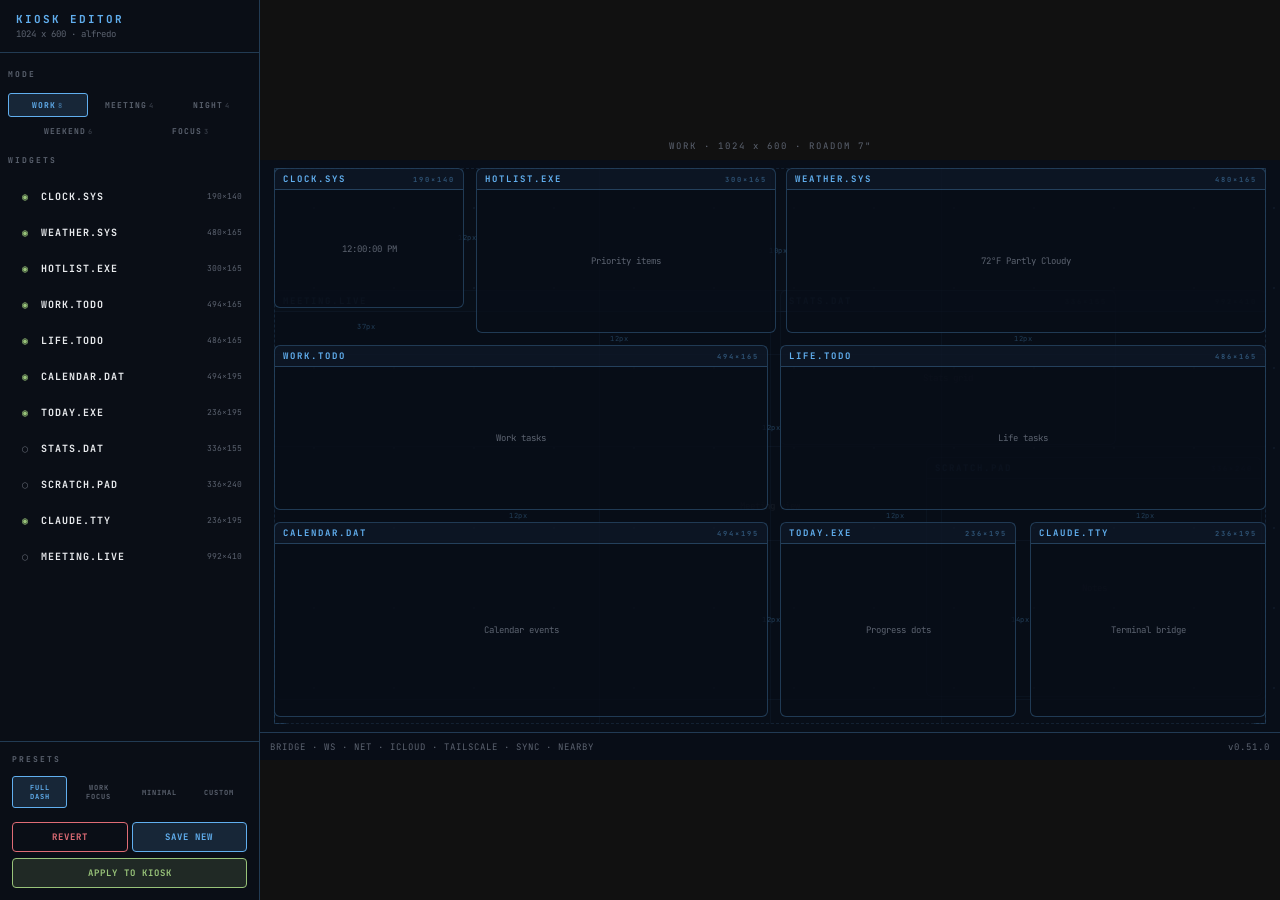
==== commit 439a65bd: "[pi] Editor: opinionated presets with widget curation, stronger snap Presets now control WHICH widge" ====
--- a/pi-kiosk/editor.html
+++ b/pi-kiosk/editor.html
@@ -141,8 +141,8 @@
 
   /* Snap lines (during drag) */
   .snap-line { position:absolute; z-index:50; pointer-events:none; }
-  .snap-line.h { left:0; right:0; height:1px; background:rgba(225,80,100,0.6); }
-  .snap-line.v { top:0; bottom:0; width:1px; background:rgba(225,80,100,0.6); }
+  .snap-line.h { left:0; right:0; height:1px; background:rgba(225,80,100,0.7); box-shadow:0 0 4px rgba(225,80,100,0.3); }
+  .snap-line.v { top:0; bottom:0; width:1px; background:rgba(225,80,100,0.7); box-shadow:0 0 4px rgba(225,80,100,0.3); }
 
   /* Gap indicators between widgets */
   .gap-label {
@@ -273,9 +273,30 @@
   { id:'w-meeting', name:'MEETING.LIVE',  zone:'active',   content:'Meeting view' },
 ];
 
-// ── Layout variants: 3 options per mode ─────────────────────
-// Variant A = current/default, B & C = suggested alternatives
-const PRESET_LABELS = ['PRESET 1', 'PRESET 2', 'PRESET 3', 'CUSTOM'];
+// ── Presets per mode: opinionated widget selection + layout ──
+// Each mode has 3 curated presets + custom. Presets control WHICH widgets show AND where.
+const MODE_PRESETS = {
+  work: {
+    labels: ['FULL DASH', 'WORK FOCUS', 'MINIMAL', 'CUSTOM'],
+    descs: ['All widgets — calendar, tasks, weather, terminal', 'Tasks + calendar + hotlist only', 'Clock + hotlist + weather', 'Your layout'],
+  },
+  meeting: {
+    labels: ['IMMERSIVE', 'SPLIT VIEW', 'MINIMAL', 'CUSTOM'],
+    descs: ['Meeting dominates, clock + weather small', 'Meeting + hotlist + terminal sidebar', 'Meeting only, full screen', 'Your layout'],
+  },
+  night: {
+    labels: ['AMBIENT', 'WIND DOWN', 'CLOCK ONLY', 'CUSTOM'],
+    descs: ['Large clock + weather + dim tasks', 'Clock + life tasks + scratchpad', 'Just the clock, centered', 'Your layout'],
+  },
+  weekend: {
+    labels: ['LIFE DASH', 'BALANCED', 'MINIMAL', 'CUSTOM'],
+    descs: ['Life tasks + scratch + calendar + weather', 'Life + work + today + weather', 'Clock + life tasks + weather', 'Your layout'],
+  },
+  focus: {
+    labels: ['DEEP WORK', 'WORK + TTY', 'TASKS ONLY', 'CUSTOM'],
+    descs: ['Large work tasks + today + hotlist', 'Work tasks + terminal side by side', 'Just work tasks, maximum space', 'Your layout'],
+  },
+};
 const PRESET_KEYS = ['a', 'b', 'c', 'custom'];
 
 // ── Mode layouts (synced from index.html modeLayouts) ───────
@@ -347,145 +368,109 @@
   },
 };
 
-// ── Variant B/C alternatives per mode ────────────────────────
-// B = "balanced" — more equal widget sizes, C = "compact" — denser, more visible
+// ── Variant B/C: curated presets with different widget selections ──
+// Hidden widgets use default positions (offscreen/collapsed)
+function h(id) { return {left:0, top:0, width:100, height:80, show:false}; }
+
 const variants = {
+  // WORK B: "Work Focus" — tasks + calendar + hotlist only, no TTY/life/weather
   'work-b': {
-    'w-clock':   {left:16,  top:8,   width:160, height:120, show:true},
-    'w-hotlist': {left:188, top:8,   width:330, height:165, show:true},
-    'w-weather': {left:530, top:8,   width:478, height:165, show:true},
-    'w-work':    {left:16,  top:185, width:330, height:185, show:true},
-    'w-cal':     {left:358, top:185, width:320, height:185, show:true},
-    'w-life':    {left:690, top:185, width:318, height:185, show:true},
-    'w-today':   {left:16,  top:382, width:330, height:175, show:true},
-    'w-scratch': {left:358, top:382, width:320, height:175, show:true},
-    'w-tty':     {left:690, top:382, width:318, height:175, show:true},
-    'w-stats':   {left:16,  top:382, width:330, height:175, show:false},
-    'w-meeting': {left:16,  top:130, width:992, height:410, show:false},
-  },
+    'w-clock':   {left:16,  top:8,   width:190, height:120, show:true},
+    'w-hotlist': {left:218, top:8,   width:790, height:120, show:true},
+    'w-work':    {left:16,  top:140, width:660, height:260, show:true},
+    'w-cal':     {left:688, top:140, width:320, height:260, show:true},
+    'w-today':   {left:16,  top:412, width:494, height:145, show:true},
+    'w-stats':   {left:522, top:412, width:486, height:145, show:true},
+    'w-weather': h(), 'w-life': h(), 'w-tty': h(), 'w-scratch': h(), 'w-meeting': h(),
+  },
+  // WORK C: "Minimal" — clock + hotlist + weather only
   'work-c': {
-    'w-clock':   {left:16,  top:8,   width:140, height:100, show:true},
-    'w-weather': {left:168, top:8,   width:340, height:100, show:true},
-    'w-hotlist': {left:520, top:8,   width:488, height:100, show:true},
-    'w-work':    {left:16,  top:118, width:494, height:150, show:true},
-    'w-life':    {left:522, top:118, width:486, height:150, show:true},
-    'w-cal':     {left:16,  top:278, width:330, height:140, show:true},
-    'w-today':   {left:358, top:278, width:316, height:140, show:true},
-    'w-scratch': {left:686, top:278, width:322, height:140, show:true},
-    'w-tty':     {left:16,  top:428, width:494, height:130, show:true},
-    'w-stats':   {left:522, top:428, width:486, height:130, show:true},
-    'w-meeting': {left:16,  top:130, width:992, height:410, show:false},
-  },
+    'w-clock':   {left:16,  top:8,   width:300, height:200, show:true},
+    'w-hotlist': {left:16,  top:220, width:992, height:240, show:true},
+    'w-weather': {left:328, top:8,   width:680, height:200, show:true},
+    'w-work': h(), 'w-life': h(), 'w-cal': h(), 'w-today': h(),
+    'w-stats': h(), 'w-scratch': h(), 'w-tty': h(), 'w-meeting': h(),
+  },
+
+  // MEETING B: "Split View" — meeting + hotlist + terminal sidebar
   'meeting-b': {
     'w-clock':   {left:16,  top:8,   width:160, height:80,  show:true},
-    'w-today':   {left:188, top:8,   width:400, height:80,  show:true},
-    'w-weather': {left:600, top:8,   width:408, height:80,  show:true},
-    'w-meeting': {left:16,  top:100, width:680, height:455, show:true},
-    'w-hotlist': {left:708, top:100, width:300, height:220, show:true},
-    'w-tty':     {left:708, top:332, width:300, height:223, show:true},
-    'w-work':    {left:16,  top:185, width:494, height:165, show:false},
-    'w-life':    {left:522, top:185, width:486, height:165, show:false},
-    'w-cal':     {left:16,  top:362, width:494, height:195, show:false},
-    'w-stats':   {left:522, top:130, width:336, height:155, show:false},
-    'w-scratch': {left:668, top:297, width:336, height:240, show:false},
-  },
+    'w-today':   {left:188, top:8,   width:410, height:80,  show:true},
+    'w-meeting': {left:16,  top:100, width:660, height:456, show:true},
+    'w-hotlist': {left:688, top:8,   width:320, height:220, show:true},
+    'w-tty':     {left:688, top:240, width:320, height:316, show:true},
+    'w-weather': h(), 'w-work': h(), 'w-life': h(), 'w-cal': h(),
+    'w-stats': h(), 'w-scratch': h(),
+  },
+  // MEETING C: "Minimal" — meeting only, full screen
   'meeting-c': {
     'w-meeting': {left:16,  top:8,   width:992, height:548, show:true},
-    'w-clock':   {left:16,  top:8,   width:160, height:80,  show:false},
-    'w-today':   {left:188, top:8,   width:400, height:80,  show:false},
-    'w-weather': {left:600, top:8,   width:408, height:80,  show:false},
-    'w-hotlist': {left:258, top:8,   width:396, height:165, show:false},
-    'w-work':    {left:16,  top:185, width:494, height:165, show:false},
-    'w-life':    {left:522, top:185, width:486, height:165, show:false},
-    'w-cal':     {left:16,  top:362, width:494, height:195, show:false},
-    'w-tty':     {left:340, top:352, width:310, height:185, show:false},
-    'w-stats':   {left:522, top:130, width:336, height:155, show:false},
-    'w-scratch': {left:668, top:297, width:336, height:240, show:false},
-  },
+    'w-clock': h(), 'w-today': h(), 'w-weather': h(), 'w-hotlist': h(),
+    'w-work': h(), 'w-life': h(), 'w-cal': h(), 'w-tty': h(),
+    'w-stats': h(), 'w-scratch': h(),
+  },
+
+  // NIGHT B: "Wind Down" — clock + life tasks + scratchpad
   'night-b': {
-    'w-clock':   {left:200, top:60,  width:624, height:220, show:true},
-    'w-weather': {left:200, top:290, width:624, height:100, show:true},
-    'w-life':    {left:200, top:400, width:624, height:155, show:true},
-    'w-work':    {left:16,  top:390, width:494, height:150, show:false},
-    'w-cal':     {left:16,  top:362, width:494, height:195, show:false},
-    'w-today':   {left:522, top:362, width:486, height:195, show:false},
-    'w-hotlist': {left:258, top:8,   width:396, height:165, show:false},
-    'w-tty':     {left:340, top:352, width:310, height:185, show:false},
-    'w-stats':   {left:522, top:130, width:336, height:155, show:false},
-    'w-scratch': {left:668, top:297, width:336, height:240, show:false},
-    'w-meeting': {left:16,  top:130, width:992, height:410, show:false},
-  },
+    'w-clock':   {left:200, top:40,  width:624, height:200, show:true},
+    'w-life':    {left:16,  top:260, width:494, height:200, show:true},
+    'w-scratch': {left:522, top:260, width:486, height:200, show:true},
+    'w-weather': {left:200, top:472, width:624, height:84,  show:true},
+    'w-work': h(), 'w-cal': h(), 'w-today': h(), 'w-hotlist': h(),
+    'w-tty': h(), 'w-stats': h(), 'w-meeting': h(),
+  },
+  // NIGHT C: "Clock Only" — just the clock, centered
   'night-c': {
-    'w-clock':   {left:312, top:150, width:400, height:160, show:true},
-    'w-weather': {left:312, top:320, width:400, height:80,  show:true},
-    'w-work':    {left:16,  top:390, width:494, height:150, show:false},
-    'w-life':    {left:522, top:390, width:486, height:150, show:false},
-    'w-cal':     {left:16,  top:362, width:494, height:195, show:false},
-    'w-today':   {left:522, top:362, width:486, height:195, show:false},
-    'w-hotlist': {left:258, top:8,   width:396, height:165, show:false},
-    'w-tty':     {left:340, top:352, width:310, height:185, show:false},
-    'w-stats':   {left:522, top:130, width:336, height:155, show:false},
-    'w-scratch': {left:668, top:297, width:336, height:240, show:false},
-    'w-meeting': {left:16,  top:130, width:992, height:410, show:false},
-  },
+    'w-clock':   {left:262, top:136, width:500, height:300, show:true},
+    'w-weather': h(), 'w-work': h(), 'w-life': h(), 'w-cal': h(),
+    'w-today': h(), 'w-hotlist': h(), 'w-tty': h(), 'w-stats': h(),
+    'w-scratch': h(), 'w-meeting': h(),
+  },
+
+  // WEEKEND B: "Balanced" — life + work + today + weather (equal weight)
   'weekend-b': {
-    'w-clock':   {left:16,  top:8,   width:200, height:120, show:true},
-    'w-weather': {left:228, top:8,   width:390, height:120, show:true},
-    'w-today':   {left:630, top:8,   width:378, height:120, show:true},
-    'w-life':    {left:16,  top:140, width:496, height:210, show:true},
-    'w-cal':     {left:524, top:140, width:484, height:210, show:true},
-    'w-scratch': {left:16,  top:362, width:496, height:195, show:true},
-    'w-hotlist': {left:524, top:362, width:484, height:195, show:true},
-    'w-work':    {left:16,  top:185, width:494, height:165, show:false},
-    'w-tty':     {left:340, top:352, width:310, height:185, show:false},
-    'w-stats':   {left:522, top:130, width:336, height:155, show:false},
-    'w-meeting': {left:16,  top:130, width:992, height:410, show:false},
-  },
+    'w-clock':   {left:16,  top:8,   width:200, height:110, show:true},
+    'w-weather': {left:228, top:8,   width:390, height:110, show:true},
+    'w-today':   {left:630, top:8,   width:378, height:110, show:true},
+    'w-life':    {left:16,  top:130, width:494, height:210, show:true},
+    'w-work':    {left:522, top:130, width:486, height:210, show:true},
+    'w-cal':     {left:16,  top:352, width:494, height:205, show:true},
+    'w-scratch': {left:522, top:352, width:486, height:205, show:true},
+    'w-hotlist': h(), 'w-tty': h(), 'w-stats': h(), 'w-meeting': h(),
+  },
+  // WEEKEND C: "Minimal" — clock + life tasks + weather
   'weekend-c': {
-    'w-clock':   {left:16,  top:8,   width:160, height:100, show:true},
-    'w-weather': {left:188, top:8,   width:340, height:100, show:true},
-    'w-life':    {left:540, top:8,   width:468, height:200, show:true},
-    'w-scratch': {left:16,  top:120, width:512, height:200, show:true},
-    'w-cal':     {left:540, top:220, width:468, height:176, show:true},
-    'w-today':   {left:16,  top:332, width:512, height:224, show:true},
-    'w-hotlist': {left:540, top:408, width:468, height:148, show:true},
-    'w-work':    {left:16,  top:185, width:494, height:165, show:false},
-    'w-tty':     {left:340, top:352, width:310, height:185, show:false},
-    'w-stats':   {left:522, top:130, width:336, height:155, show:false},
-    'w-meeting': {left:16,  top:130, width:992, height:410, show:false},
-  },
+    'w-clock':   {left:16,  top:8,   width:260, height:180, show:true},
+    'w-weather': {left:288, top:8,   width:720, height:180, show:true},
+    'w-life':    {left:16,  top:200, width:992, height:356, show:true},
+    'w-work': h(), 'w-cal': h(), 'w-today': h(), 'w-hotlist': h(),
+    'w-tty': h(), 'w-stats': h(), 'w-scratch': h(), 'w-meeting': h(),
+  },
+
+  // FOCUS B: "Work + TTY" — work tasks and terminal side by side
   'focus-b': {
     'w-clock':   {left:16,  top:8,   width:160, height:80,  show:true},
-    'w-today':   {left:188, top:8,   width:300, height:80,  show:true},
-    'w-hotlist': {left:500, top:8,   width:508, height:80,  show:true},
-    'w-work':    {left:16,  top:100, width:992, height:455, show:true},
-    'w-weather': {left:218, top:8,   width:320, height:110, show:false},
-    'w-life':    {left:510, top:130, width:480, height:410, show:false},
-    'w-cal':     {left:16,  top:352, width:310, height:185, show:false},
-    'w-tty':     {left:340, top:352, width:310, height:185, show:false},
-    'w-stats':   {left:522, top:130, width:336, height:155, show:false},
-    'w-scratch': {left:668, top:297, width:336, height:240, show:false},
-    'w-meeting': {left:16,  top:130, width:992, height:410, show:false},
-  },
+    'w-today':   {left:188, top:8,   width:468, height:80,  show:true},
+    'w-hotlist': {left:668, top:8,   width:340, height:80,  show:true},
+    'w-work':    {left:16,  top:100, width:494, height:456, show:true},
+    'w-tty':     {left:522, top:100, width:486, height:456, show:true},
+    'w-weather': h(), 'w-life': h(), 'w-cal': h(), 'w-stats': h(),
+    'w-scratch': h(), 'w-meeting': h(),
+  },
+  // FOCUS C: "Tasks Only" — just work tasks, maximum space
   'focus-c': {
-    'w-clock':   {left:16,  top:8,   width:140, height:70,  show:true},
-    'w-work':    {left:16,  top:88,  width:620, height:468, show:true},
-    'w-hotlist': {left:648, top:8,   width:360, height:180, show:true},
-    'w-tty':     {left:648, top:200, width:360, height:356, show:true},
-    'w-today':   {left:168, top:8,   width:468, height:70,  show:true},
-    'w-weather': {left:218, top:8,   width:320, height:110, show:false},
-    'w-life':    {left:510, top:130, width:480, height:410, show:false},
-    'w-cal':     {left:16,  top:352, width:310, height:185, show:false},
-    'w-stats':   {left:522, top:130, width:336, height:155, show:false},
-    'w-scratch': {left:668, top:297, width:336, height:240, show:false},
-    'w-meeting': {left:16,  top:130, width:992, height:410, show:false},
+    'w-clock':   {left:16,  top:8,   width:160, height:70,  show:true},
+    'w-today':   {left:188, top:8,   width:820, height:70,  show:true},
+    'w-work':    {left:16,  top:90,  width:992, height:466, show:true},
+    'w-weather': h(), 'w-life': h(), 'w-hotlist': h(), 'w-cal': h(),
+    'w-tty': h(), 'w-stats': h(), 'w-scratch': h(), 'w-meeting': h(),
   },
 };
 
 let currentMode = 'work';
 let currentVariant = 'a';  // a=default, b=balanced, c=compact
 let selectedWidget = null;
-const SNAP_THRESHOLD = 8;
+const SNAP_THRESHOLD = 12;  // magnetic snap distance in px
 const CANVAS_W = 1024;
 const CANVAS_H = 572; // minus statusbar
 const MARGIN_L = 16, MARGIN_R = 16, MARGIN_T = 8, MARGIN_B = 8;
@@ -553,12 +538,14 @@
 function renderPresetBar() {
   const bar = document.getElementById('presetBar');
   bar.innerHTML = '';
+  const mp = MODE_PRESETS[currentMode] || MODE_PRESETS.work;
   PRESET_KEYS.forEach((v, i) => {
     const btn = document.createElement('button');
     btn.className = 'mode-tab' + (v === currentVariant ? ' active' : '');
     btn.style.flex = '1';
     btn.style.fontSize = '7px';
-    btn.textContent = PRESET_LABELS[i];
+    btn.title = mp.descs[i] || '';
+    btn.textContent = mp.labels[i] || PRESET_KEYS[i].toUpperCase();
     btn.onclick = () => switchPreset(v);
     bar.appendChild(btn);
   });
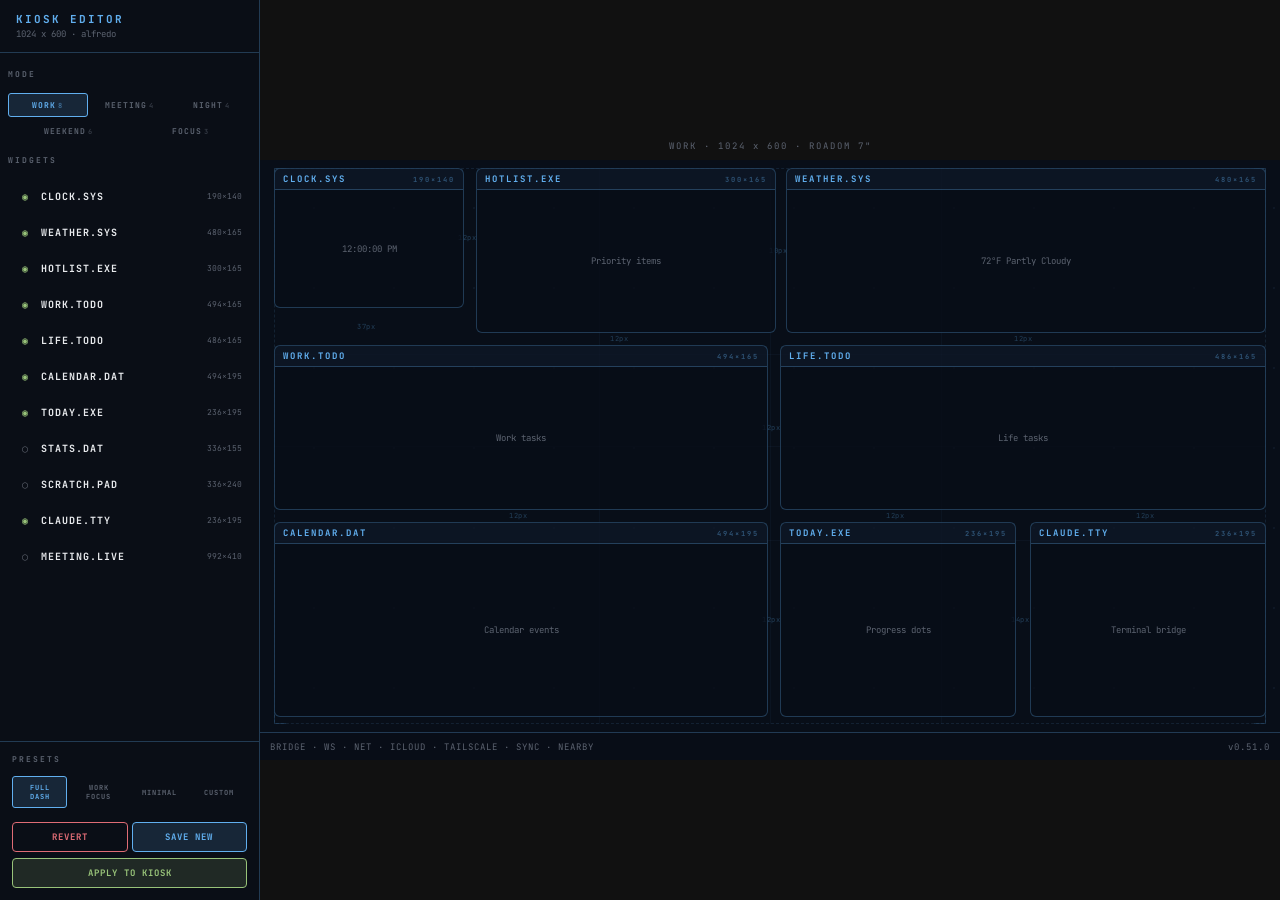
==== commit ed0c7c27: "[pi] Editor: fix ghosting — hidden widgets fully hidden on canvas Hidden widgets (show:false) were r" ====
--- a/pi-kiosk/editor.html
+++ b/pi-kiosk/editor.html
@@ -115,7 +115,7 @@
   }
   .ew:hover { box-shadow:0 0 0 1px var(--accent); }
   .ew.selected { box-shadow:0 0 0 2px var(--accent), 0 0 12px rgba(97,175,239,0.2); z-index:20; }
-  .ew.hidden-widget { opacity:0.15; pointer-events:none; z-index:1; }
+  .ew.hidden-widget { display:none; }
   .ew.dragging { opacity:0.85; z-index:100; transition:none; }
   .ew-header {
     display:flex; align-items:center; gap:6px; padding:4px 8px;
@@ -208,6 +208,7 @@
   <div class="sidebar-footer">
     <div style="font-size:8px;font-weight:700;letter-spacing:2px;color:var(--text-secondary);margin-bottom:6px;">PRESETS</div>
     <div style="display:flex;gap:4px;margin-bottom:8px;" id="presetBar"></div>
+    <button class="btn primary" id="updatePresetBtn" style="display:none;margin-bottom:4px;" onclick="updateCurrentPreset()">UPDATE PRESET</button>
     <div style="display:flex;gap:4px;">
       <button class="btn danger" style="flex:1" onclick="revertLayout()">REVERT</button>
       <button class="btn primary" style="flex:1" onclick="saveAsNewMode()">SAVE NEW</button>
@@ -478,6 +479,7 @@
 
 // ── State (deep clone current layout) ───────────────────────
 let state = JSON.parse(JSON.stringify(layouts[currentMode]));
+let cleanSnapshot = JSON.stringify(state);  // snapshot at preset load for dirty detection
 
 // ── Init ────────────────────────────────────────────────────
 function init() {
@@ -507,6 +509,7 @@
   currentMode = mode;
   currentVariant = 'a';
   state = JSON.parse(JSON.stringify(layouts[mode]));
+  cleanSnapshot = JSON.stringify(state);
   selectedWidget = null;
   renderModeTabs();
   renderPresetBar();
@@ -527,12 +530,41 @@
       state = JSON.parse(JSON.stringify(variants[key]));
     }
   }
+  cleanSnapshot = JSON.stringify(state);
   selectedWidget = null;
   renderPresetBar();
   renderCanvas();
   renderWidgetList();
   hideProps();
   updateLabel();
+  checkDirty();
+}
+
+function checkDirty() {
+  const dirty = JSON.stringify(state) !== cleanSnapshot;
+  const btn = document.getElementById('updatePresetBtn');
+  if (dirty && currentVariant !== 'custom') {
+    const mp = MODE_PRESETS[currentMode] || MODE_PRESETS.work;
+    const pi = PRESET_KEYS.indexOf(currentVariant);
+    const label = pi >= 0 ? mp.labels[pi] : currentVariant.toUpperCase();
+    btn.textContent = `UPDATE ${label}`;
+    btn.style.display = 'block';
+  } else {
+    btn.style.display = 'none';
+  }
+}
+
+function updateCurrentPreset() {
+  const updated = JSON.parse(JSON.stringify(state));
+  if (currentVariant === 'a') {
+    layouts[currentMode] = updated;
+  } else {
+    const key = currentMode + '-' + currentVariant;
+    variants[key] = updated;
+  }
+  cleanSnapshot = JSON.stringify(state);
+  checkDirty();
+  toast('Preset updated');
 }
 
 function renderPresetBar() {
@@ -658,6 +690,8 @@
 
   // Render gap measurements between widgets
   renderGapGuides();
+  // Check if state differs from loaded preset
+  checkDirty();
 }
 
 // ── Widget list (sidebar) ───────────────────────────────────
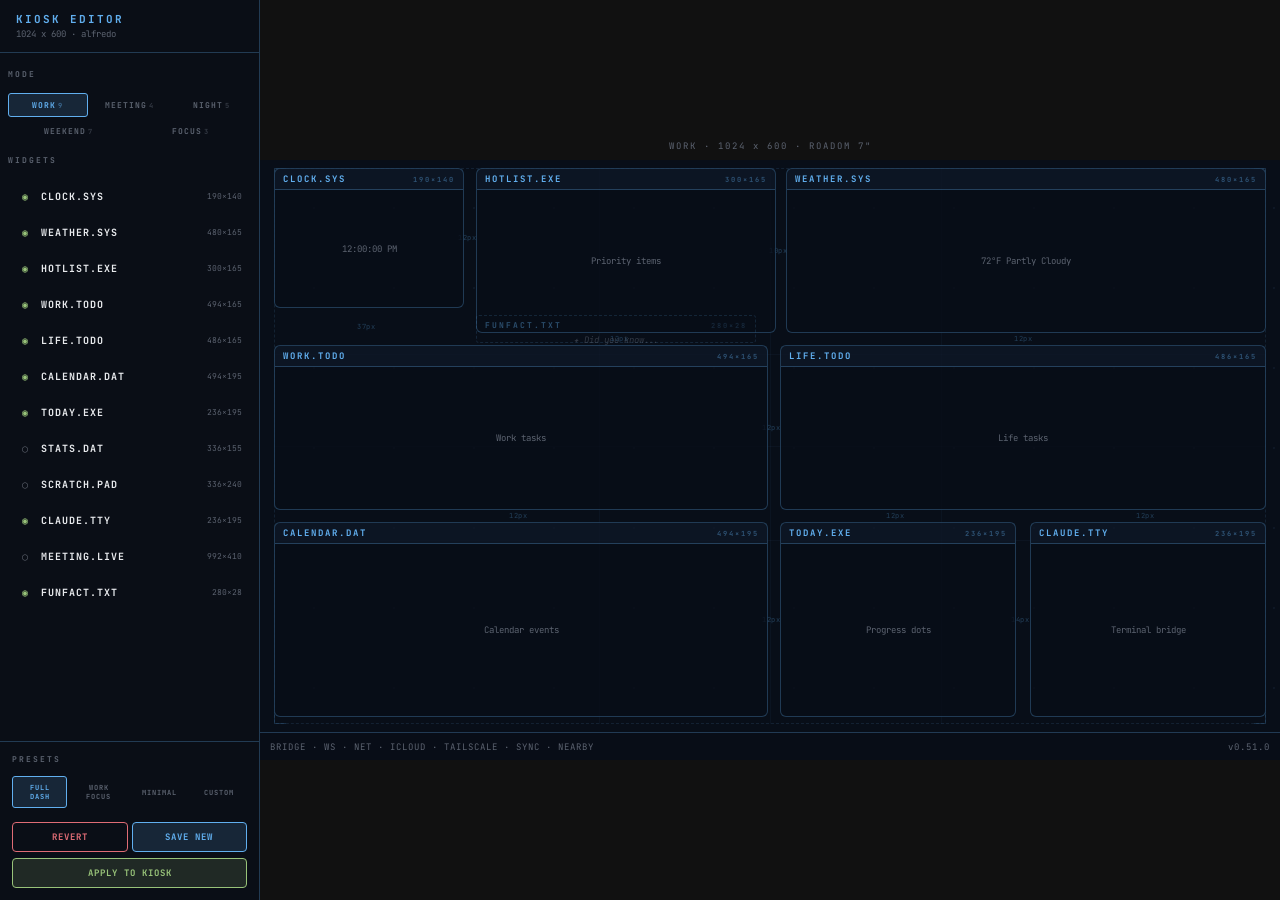
==== commit 8177259e: "[pi] Editor: FUNFACT.TXT as frameless positionable widget - Fun fact is now a proper widget (w-funfa" ====
--- a/pi-kiosk/editor.html
+++ b/pi-kiosk/editor.html
@@ -116,6 +116,11 @@
   .ew:hover { box-shadow:0 0 0 1px var(--accent); }
   .ew.selected { box-shadow:0 0 0 2px var(--accent), 0 0 12px rgba(97,175,239,0.2); z-index:20; }
   .ew.hidden-widget { display:none; }
+  .ew.frameless {
+    border:1px dashed rgba(97,175,239,0.15); background:transparent; border-radius:3px;
+  }
+  .ew.frameless .ew-header { background:transparent; border-bottom:none; opacity:0.4; font-size:8px; }
+  .ew.frameless .ew-body { color:var(--text-secondary); opacity:0.5; font-size:9px; font-style:italic; }
   .ew.dragging { opacity:0.85; z-index:100; transition:none; }
   .ew-header {
     display:flex; align-items:center; gap:6px; padding:4px 8px;
@@ -272,6 +277,7 @@
   { id:'w-scratch', name:'SCRATCH.PAD',   zone:'primary',  content:'Notes' },
   { id:'w-tty',     name:'CLAUDE.TTY',    zone:'system',   content:'Terminal bridge' },
   { id:'w-meeting', name:'MEETING.LIVE',  zone:'active',   content:'Meeting view' },
+  { id:'w-funfact', name:'FUNFACT.TXT',  zone:'ambient',  content:'✦ Did you know...', frameless:true },
 ];
 
 // ── Presets per mode: opinionated widget selection + layout ──
@@ -314,6 +320,7 @@
     'w-scratch': {left:668, top:297, width:336, height:240, show:false},
     'w-tty':     {left:772, top:362, width:236, height:195, show:true},
     'w-meeting': {left:16,  top:130, width:992, height:410, show:false},
+    'w-funfact': {left:218, top:155, width:280, height:28,  show:true},
   },
   meeting: {
     'w-clock':   {left:16,  top:8,   width:190, height:110, show:true},
@@ -327,6 +334,7 @@
     'w-tty':     {left:340, top:352, width:310, height:185, show:false},
     'w-stats':   {left:522, top:130, width:336, height:155, show:false},
     'w-scratch': {left:668, top:297, width:336, height:240, show:false},
+    'w-funfact': {left:218, top:155, width:280, height:28,  show:false},
   },
   night: {
     'w-clock':   {left:256, top:80,  width:512, height:200, show:true},
@@ -340,6 +348,7 @@
     'w-stats':   {left:522, top:130, width:336, height:155, show:false},
     'w-scratch': {left:668, top:297, width:336, height:240, show:false},
     'w-meeting': {left:16,  top:130, width:992, height:410, show:false},
+    'w-funfact': {left:262, top:420, width:500, height:28,  show:true},
   },
   weekend: {
     'w-clock':   {left:16,  top:8,   width:230, height:140, show:true},
@@ -353,6 +362,7 @@
     'w-tty':     {left:340, top:352, width:310, height:185, show:false},
     'w-stats':   {left:522, top:130, width:336, height:155, show:false},
     'w-meeting': {left:16,  top:130, width:992, height:410, show:false},
+    'w-funfact': {left:258, top:8,   width:260, height:28,  show:true},
   },
   focus: {
     'w-clock':   {left:16,  top:8,   width:190, height:110, show:true},
@@ -366,6 +376,7 @@
     'w-stats':   {left:522, top:130, width:336, height:155, show:false},
     'w-scratch': {left:668, top:297, width:336, height:240, show:false},
     'w-meeting': {left:16,  top:130, width:992, height:410, show:false},
+    'w-funfact': {left:218, top:8,   width:280, height:28,  show:false},
   },
 };
 
@@ -382,7 +393,7 @@
     'w-cal':     {left:688, top:140, width:320, height:260, show:true},
     'w-today':   {left:16,  top:412, width:494, height:145, show:true},
     'w-stats':   {left:522, top:412, width:486, height:145, show:true},
-    'w-weather': h(), 'w-life': h(), 'w-tty': h(), 'w-scratch': h(), 'w-meeting': h(),
+    'w-weather': h(), 'w-life': h(), 'w-tty': h(), 'w-scratch': h(), 'w-meeting': h(), 'w-funfact': h(),
   },
   // WORK C: "Minimal" — clock + hotlist + weather only
   'work-c': {
@@ -390,7 +401,7 @@
     'w-hotlist': {left:16,  top:220, width:992, height:240, show:true},
     'w-weather': {left:328, top:8,   width:680, height:200, show:true},
     'w-work': h(), 'w-life': h(), 'w-cal': h(), 'w-today': h(),
-    'w-stats': h(), 'w-scratch': h(), 'w-tty': h(), 'w-meeting': h(),
+    'w-stats': h(), 'w-scratch': h(), 'w-tty': h(), 'w-meeting': h(), 'w-funfact': h(),
   },
 
   // MEETING B: "Split View" — meeting + hotlist + terminal sidebar
@@ -401,14 +412,14 @@
     'w-hotlist': {left:688, top:8,   width:320, height:220, show:true},
     'w-tty':     {left:688, top:240, width:320, height:316, show:true},
     'w-weather': h(), 'w-work': h(), 'w-life': h(), 'w-cal': h(),
-    'w-stats': h(), 'w-scratch': h(),
+    'w-stats': h(), 'w-scratch': h(), 'w-funfact': h(),
   },
   // MEETING C: "Minimal" — meeting only, full screen
   'meeting-c': {
     'w-meeting': {left:16,  top:8,   width:992, height:548, show:true},
     'w-clock': h(), 'w-today': h(), 'w-weather': h(), 'w-hotlist': h(),
     'w-work': h(), 'w-life': h(), 'w-cal': h(), 'w-tty': h(),
-    'w-stats': h(), 'w-scratch': h(),
+    'w-stats': h(), 'w-scratch': h(), 'w-funfact': h(),
   },
 
   // NIGHT B: "Wind Down" — clock + life tasks + scratchpad
@@ -418,14 +429,14 @@
     'w-scratch': {left:522, top:260, width:486, height:200, show:true},
     'w-weather': {left:200, top:472, width:624, height:84,  show:true},
     'w-work': h(), 'w-cal': h(), 'w-today': h(), 'w-hotlist': h(),
-    'w-tty': h(), 'w-stats': h(), 'w-meeting': h(),
+    'w-tty': h(), 'w-stats': h(), 'w-meeting': h(), 'w-funfact': h(),
   },
   // NIGHT C: "Clock Only" — just the clock, centered
   'night-c': {
     'w-clock':   {left:262, top:136, width:500, height:300, show:true},
     'w-weather': h(), 'w-work': h(), 'w-life': h(), 'w-cal': h(),
     'w-today': h(), 'w-hotlist': h(), 'w-tty': h(), 'w-stats': h(),
-    'w-scratch': h(), 'w-meeting': h(),
+    'w-scratch': h(), 'w-meeting': h(), 'w-funfact': h(),
   },
 
   // WEEKEND B: "Balanced" — life + work + today + weather (equal weight)
@@ -437,7 +448,7 @@
     'w-work':    {left:522, top:130, width:486, height:210, show:true},
     'w-cal':     {left:16,  top:352, width:494, height:205, show:true},
     'w-scratch': {left:522, top:352, width:486, height:205, show:true},
-    'w-hotlist': h(), 'w-tty': h(), 'w-stats': h(), 'w-meeting': h(),
+    'w-hotlist': h(), 'w-tty': h(), 'w-stats': h(), 'w-meeting': h(), 'w-funfact': h(),
   },
   // WEEKEND C: "Minimal" — clock + life tasks + weather
   'weekend-c': {
@@ -445,7 +456,7 @@
     'w-weather': {left:288, top:8,   width:720, height:180, show:true},
     'w-life':    {left:16,  top:200, width:992, height:356, show:true},
     'w-work': h(), 'w-cal': h(), 'w-today': h(), 'w-hotlist': h(),
-    'w-tty': h(), 'w-stats': h(), 'w-scratch': h(), 'w-meeting': h(),
+    'w-tty': h(), 'w-stats': h(), 'w-scratch': h(), 'w-meeting': h(), 'w-funfact': h(),
   },
 
   // FOCUS B: "Work + TTY" — work tasks and terminal side by side
@@ -456,7 +467,7 @@
     'w-work':    {left:16,  top:100, width:494, height:456, show:true},
     'w-tty':     {left:522, top:100, width:486, height:456, show:true},
     'w-weather': h(), 'w-life': h(), 'w-cal': h(), 'w-stats': h(),
-    'w-scratch': h(), 'w-meeting': h(),
+    'w-scratch': h(), 'w-meeting': h(), 'w-funfact': h(),
   },
   // FOCUS C: "Tasks Only" — just work tasks, maximum space
   'focus-c': {
@@ -464,7 +475,7 @@
     'w-today':   {left:188, top:8,   width:820, height:70,  show:true},
     'w-work':    {left:16,  top:90,  width:992, height:466, show:true},
     'w-weather': h(), 'w-life': h(), 'w-hotlist': h(), 'w-cal': h(),
-    'w-tty': h(), 'w-stats': h(), 'w-scratch': h(), 'w-meeting': h(),
+    'w-tty': h(), 'w-stats': h(), 'w-scratch': h(), 'w-meeting': h(), 'w-funfact': h(),
   },
 };
 
@@ -651,7 +662,7 @@
     if (!s) return;
 
     const el = document.createElement('div');
-    el.className = 'ew' + (s.show === false ? ' hidden-widget' : '') + (w.id === selectedWidget ? ' selected' : '');
+    el.className = 'ew' + (s.show === false ? ' hidden-widget' : '') + (w.id === selectedWidget ? ' selected' : '') + (w.frameless ? ' frameless' : '');
     el.dataset.id = w.id;
     el.style.left = s.left + 'px';
     el.style.top = s.top + 'px';
@@ -859,6 +870,9 @@
 }
 
 // ── Snap logic ──────────────────────────────────────────────
+// Standard gaps to snap to (in px)
+const STANDARD_GAPS = [8, 10, 12, 16, 20];
+
 function calcSnaps(dragId, left, top, w, h) {
   const edges = { left, right: left + w, top, bottom: top + h, cx: left + w/2, cy: top + h/2 };
   let snapX = null, snapY = null;
@@ -878,23 +892,70 @@
     { type:'h', pos:Math.round(CANVAS_H * 2 / 3) },
   ];
 
-  // Other visible widget edges
-  WIDGETS.forEach(w => {
-    if (w.id === dragId) return;
-    const s = state[w.id];
+  // Collect other visible widget rects
+  const others = [];
+  WIDGETS.forEach(ww => {
+    if (ww.id === dragId) return;
+    const s = state[ww.id];
     if (!s || s.show === false) return;
+    others.push({ l: s.left, t: s.top, r: s.left + s.width, b: s.top + s.height });
+    // Edge alignment guides
     guides.push({ type:'v', pos:s.left });
     guides.push({ type:'v', pos:s.left + s.width });
     guides.push({ type:'h', pos:s.top });
     guides.push({ type:'h', pos:s.top + s.height });
   });
 
-  guides.forEach(g => {
+  // Gap-matching: collect existing gaps between widget pairs, then snap to match
+  const existingGapsH = new Set();  // horizontal gaps (left-right)
+  const existingGapsV = new Set();  // vertical gaps (top-bottom)
+  for (let i = 0; i < others.length; i++) {
+    for (let j = i + 1; j < others.length; j++) {
+      const a = others[i], b = others[j];
+      // Horizontal gap
+      const hGap1 = b.l - a.r, hGap2 = a.l - b.r;
+      if (hGap1 > 0 && hGap1 < 60) existingGapsH.add(Math.round(hGap1));
+      if (hGap2 > 0 && hGap2 < 60) existingGapsH.add(Math.round(hGap2));
+      // Vertical gap
+      const vGap1 = b.t - a.b, vGap2 = a.t - b.b;
+      if (vGap1 > 0 && vGap1 < 60) existingGapsV.add(Math.round(vGap1));
+      if (vGap2 > 0 && vGap2 < 60) existingGapsV.add(Math.round(vGap2));
+    }
+  }
+
+  // Add standard gaps + existing gaps as snap positions relative to each widget edge
+  const gapsToSnapH = [...new Set([...STANDARD_GAPS, ...existingGapsH])];
+  const gapsToSnapV = [...new Set([...STANDARD_GAPS, ...existingGapsV])];
+
+  others.forEach(o => {
+    // Snap dragged widget's left edge to be [gap] right of other's right edge
+    gapsToSnapH.forEach(gap => {
+      guides.push({ type:'v', pos: o.r + gap });  // my left = their right + gap
+      guides.push({ type:'v', pos: o.l - gap });  // my right = their left - gap (handled via edges.right)
+    });
+    gapsToSnapV.forEach(gap => {
+      guides.push({ type:'h', pos: o.b + gap });  // my top = their bottom + gap
+      guides.push({ type:'h', pos: o.t - gap });  // my bottom = their top - gap
+    });
+  });
+
+  // Deduplicate guides
+  const seen = new Set();
+  const uniqueGuides = guides.filter(g => {
+    const key = g.type + ':' + Math.round(g.pos);
+    if (seen.has(key)) return false;
+    seen.add(key);
+    return true;
+  });
+
+  uniqueGuides.forEach(g => {
     if (g.type === 'v') {
       [edges.left, edges.right, edges.cx].forEach(e => {
         if (Math.abs(e - g.pos) < SNAP_THRESHOLD) {
           const offset = e - edges.left;
-          snapX = g.pos - offset;
+          if (snapX === null || Math.abs(e - g.pos) < Math.abs(edges.left + (snapX - left) + (e - edges.left) - g.pos)) {
+            snapX = g.pos - offset;
+          }
           lines.push({ type:'v', pos:g.pos });
         }
       });
@@ -902,7 +963,9 @@
       [edges.top, edges.bottom, edges.cy].forEach(e => {
         if (Math.abs(e - g.pos) < SNAP_THRESHOLD) {
           const offset = e - edges.top;
-          snapY = g.pos - offset;
+          if (snapY === null || Math.abs(e - g.pos) < Math.abs(edges.top + (snapY - top) + (e - edges.top) - g.pos)) {
+            snapY = g.pos - offset;
+          }
           lines.push({ type:'h', pos:g.pos });
         }
       });
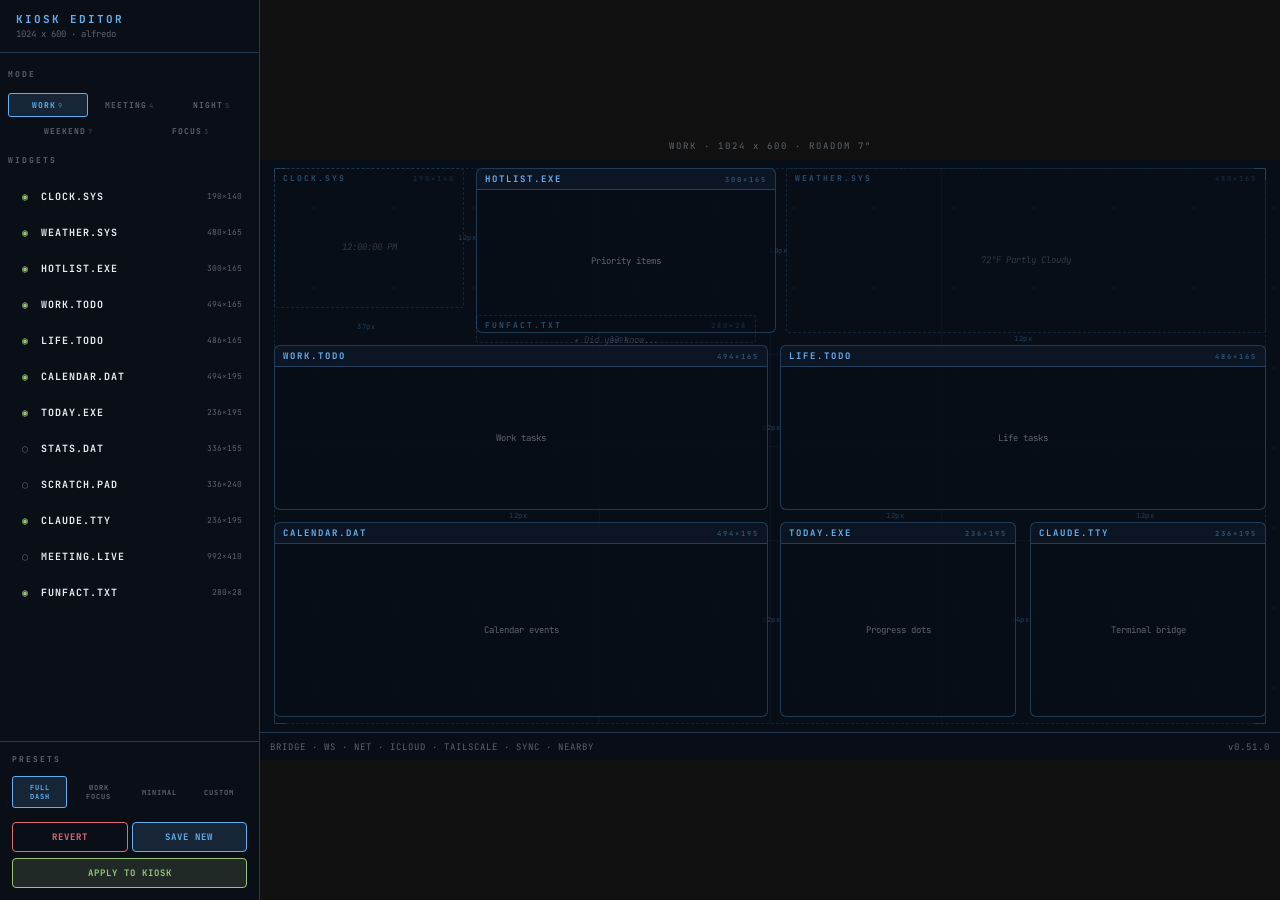
==== commit f3e2dd5b: "[pi] Frameless clock/weather, cleaner weather display, moon phase at night Clock & Weather: - Both w" ====
--- a/pi-kiosk/editor.html
+++ b/pi-kiosk/editor.html
@@ -266,8 +266,8 @@
 <script>
 // ── Widget definitions ─────────────────────────────────────
 const WIDGETS = [
-  { id:'w-clock',   name:'CLOCK.SYS',    zone:'primary',  content:'12:00:00 PM' },
-  { id:'w-weather', name:'WEATHER.SYS',   zone:'live',     content:'72°F Partly Cloudy' },
+  { id:'w-clock',   name:'CLOCK.SYS',    zone:'primary',  content:'12:00:00 PM', frameless:true },
+  { id:'w-weather', name:'WEATHER.SYS',   zone:'live',     content:'72°F Partly Cloudy', frameless:true },
   { id:'w-hotlist', name:'HOTLIST.EXE',   zone:'urgent',   content:'Priority items' },
   { id:'w-work',    name:'WORK.TODO',     zone:'primary',  content:'Work tasks' },
   { id:'w-life',    name:'LIFE.TODO',     zone:'primary',  content:'Life tasks' },
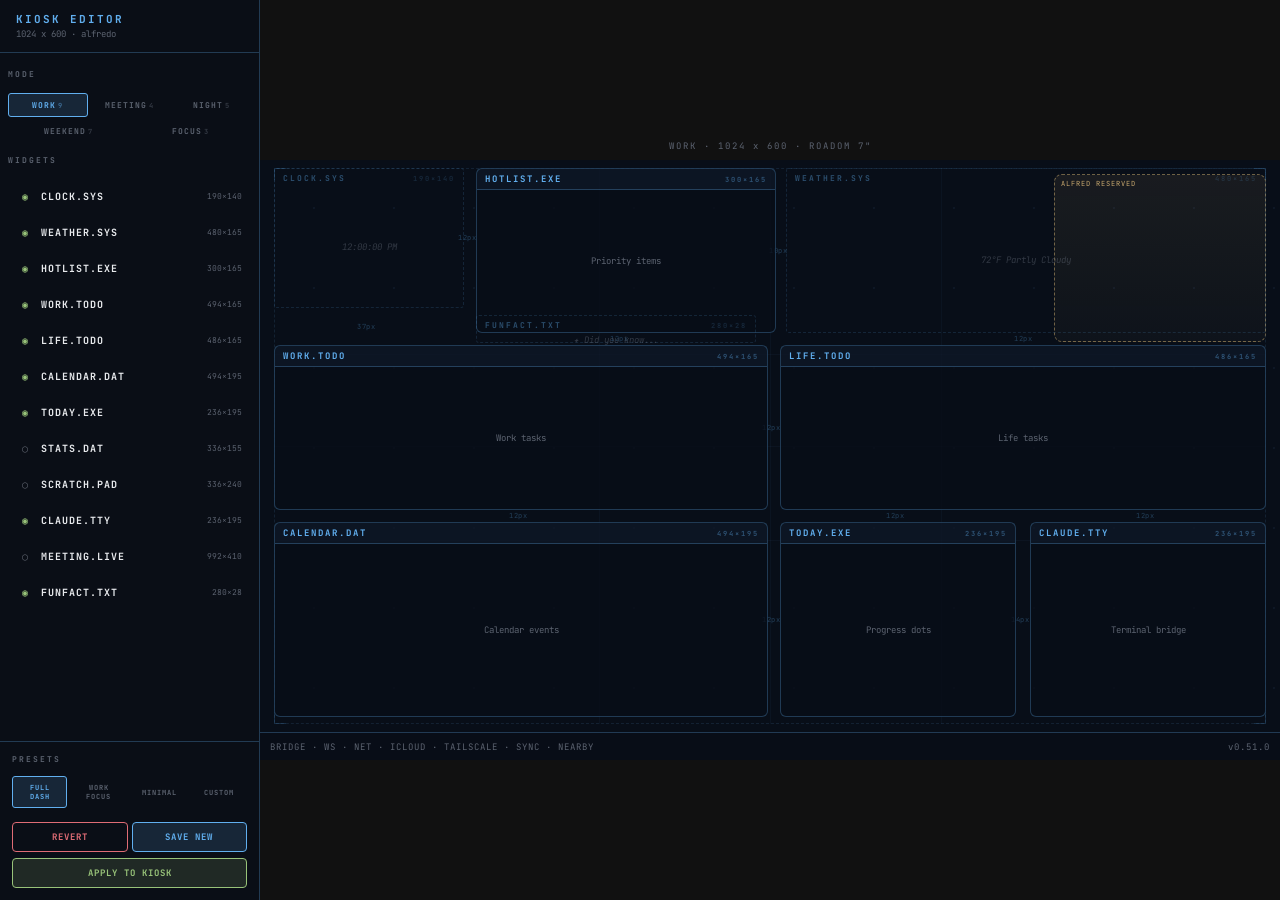
==== commit e3d20b06: "[pi] Kiosk realtime voice, openWakeWord fallback, docs & config updates - Kiosk index.html: major ex" ====
--- a/pi-kiosk/editor.html
+++ b/pi-kiosk/editor.html
@@ -70,6 +70,7 @@
   .kiosk-canvas {
     width:1024px; height:600px; position:relative;
     background:var(--bg); border-radius:4px; overflow:hidden; flex-shrink:0;
+    touch-action:none;
   }
 
   /* Persistent guides */
@@ -112,6 +113,7 @@
     position:absolute; border:1px solid var(--accent-border); border-radius:6px;
     background:var(--surface); cursor:move; user-select:none;
     display:flex; flex-direction:column; transition:box-shadow 0.15s; z-index:10;
+    touch-action:none;
   }
   .ew:hover { box-shadow:0 0 0 1px var(--accent); }
   .ew.selected { box-shadow:0 0 0 2px var(--accent), 0 0 12px rgba(97,175,239,0.2); z-index:20; }
@@ -161,6 +163,25 @@
   }
   .gap-line.h { height:1px; left:0; right:0; }
   .gap-line.v { width:1px; top:0; bottom:0; }
+
+  /* Reserved area for Alfred (top-right) */
+  .reserved-zone {
+    position:absolute;
+    border:1px dashed rgba(229,192,123,0.45);
+    background:linear-gradient(180deg, rgba(229,192,123,0.08), rgba(229,192,123,0.03));
+    border-radius:8px;
+    z-index:9;
+    pointer-events:none;
+  }
+  .reserved-zone .rz-label {
+    position:absolute;
+    top:4px;
+    left:6px;
+    font-size:7px;
+    letter-spacing:1px;
+    color:rgba(229,192,123,0.85);
+    text-transform:uppercase;
+  }
 
   /* Status bar mock */
   .kiosk-statusbar {
@@ -237,6 +258,9 @@
     <div class="guide-line v third-v2"></div>
     <div class="guide-line h third-h1"></div>
     <div class="guide-line h third-h2"></div>
+    <div class="reserved-zone" id="reservedButlerZone">
+      <div class="rz-label">ALFRED RESERVED</div>
+    </div>
 
     <div class="kiosk-statusbar">
       BRIDGE &middot; WS &middot; NET &middot; ICLOUD &middot; TAILSCALE &middot; SYNC &middot; NEARBY
@@ -487,6 +511,103 @@
 const CANVAS_H = 572; // minus statusbar
 const MARGIN_L = 16, MARGIN_R = 16, MARGIN_T = 8, MARGIN_B = 8;
 const API_BASE = window.location.origin;  // http://localhost:8430 or http://pihub.local:8430
+const RESERVED_ZONES = [
+  { id: 'alfred', left: 796, top: 14, width: 212, height: 168, label: 'ALFRED RESERVED' }
+];
+const SUPPORTS_POINTER = typeof window !== 'undefined' && ('PointerEvent' in window);
+
+function addStartListener(el, handler) {
+  if (!el) return;
+  if (SUPPORTS_POINTER) {
+    el.addEventListener('pointerdown', handler);
+    return;
+  }
+  el.addEventListener('mousedown', handler);
+  el.addEventListener('touchstart', handler, { passive: false });
+}
+
+function addDragListeners(onMove, onUp) {
+  if (SUPPORTS_POINTER) {
+    document.addEventListener('pointermove', onMove);
+    document.addEventListener('pointerup', onUp);
+    document.addEventListener('pointercancel', onUp);
+    return () => {
+      document.removeEventListener('pointermove', onMove);
+      document.removeEventListener('pointerup', onUp);
+      document.removeEventListener('pointercancel', onUp);
+    };
+  }
+  document.addEventListener('mousemove', onMove);
+  document.addEventListener('mouseup', onUp);
+  document.addEventListener('touchmove', onMove, { passive: false });
+  document.addEventListener('touchend', onUp);
+  document.addEventListener('touchcancel', onUp);
+  return () => {
+    document.removeEventListener('mousemove', onMove);
+    document.removeEventListener('mouseup', onUp);
+    document.removeEventListener('touchmove', onMove);
+    document.removeEventListener('touchend', onUp);
+    document.removeEventListener('touchcancel', onUp);
+  };
+}
+
+function overlapsRect(a, b) {
+  return a.left < b.left + b.width && a.left + a.width > b.left && a.top < b.top + b.height && a.top + a.height > b.top;
+}
+
+function paintReservedZones() {
+  const zoneEl = document.getElementById('reservedButlerZone');
+  if (!zoneEl) return;
+  const zone = RESERVED_ZONES[0];
+  zoneEl.style.left = zone.left + 'px';
+  zoneEl.style.top = zone.top + 'px';
+  zoneEl.style.width = zone.width + 'px';
+  zoneEl.style.height = zone.height + 'px';
+  const label = zoneEl.querySelector('.rz-label');
+  if (label) label.textContent = zone.label;
+}
+
+function keepRectOutOfReserved(left, top, width, height) {
+  let x = Math.round(left);
+  let y = Math.round(top);
+  let moved = false;
+  for (const zone of RESERVED_ZONES) {
+    const box = {left: x, top: y, width, height};
+    if (!overlapsRect(box, zone)) continue;
+    moved = true;
+    const pad = 8;
+    const options = [
+      { left: zone.left - width - pad, top: y },                       // left of zone
+      { left: zone.left + zone.width + pad, top: y },                  // right of zone
+      { left: x, top: zone.top - height - pad },                       // above zone
+      { left: x, top: zone.top + zone.height + pad },                  // below zone
+      { left: zone.left - width - pad, top: zone.top + zone.height + pad }, // diagonal fallback
+      { left: MARGIN_L, top: MARGIN_T },                               // safe fallback
+    ];
+
+    let best = null;
+    let bestCost = Number.POSITIVE_INFINITY;
+    for (const opt of options) {
+      const clampedLeft = Math.max(0, Math.min(CANVAS_W - width, Math.round(opt.left)));
+      const clampedTop = Math.max(0, Math.min(CANVAS_H - height, Math.round(opt.top)));
+      const candidate = { left: clampedLeft, top: clampedTop, width, height };
+      if (overlapsRect(candidate, zone)) continue;
+      const cost = Math.abs(clampedLeft - x) + Math.abs(clampedTop - y);
+      if (cost < bestCost) {
+        best = { left: clampedLeft, top: clampedTop };
+        bestCost = cost;
+      }
+    }
+    if (best) {
+      x = best.left;
+      y = best.top;
+    } else {
+      x = Math.max(0, Math.min(CANVAS_W - width, x));
+      y = Math.max(0, Math.min(CANVAS_H - height, y));
+    }
+  }
+  return { left: x, top: y, moved };
+}
 
 // ── State (deep clone current layout) ───────────────────────
 let state = JSON.parse(JSON.stringify(layouts[currentMode]));
@@ -494,6 +615,7 @@
 
 // ── Init ────────────────────────────────────────────────────
 function init() {
+  paintReservedZones();
   renderModeTabs();
   renderPresetBar();
   renderCanvas();
@@ -656,6 +778,7 @@
 function renderCanvas() {
   const canvas = document.getElementById('canvas');
   canvas.querySelectorAll('.ew, .snap-line, .gap-label, .gap-line').forEach(el => el.remove());
+  paintReservedZones();
 
   WIDGETS.forEach(w => {
     const s = state[w.id];
@@ -681,7 +804,7 @@
     `;
 
     // Drag
-    el.addEventListener('mousedown', e => {
+    addStartListener(el, e => {
       if (e.target.classList.contains('resize-handle')) return;
       e.preventDefault();
       selectWidget(w.id);
@@ -689,12 +812,12 @@
     });
 
     // Resize handles — all corners + edges
-    el.querySelector('.resize-tl').addEventListener('mousedown', e => { e.preventDefault(); e.stopPropagation(); selectWidget(w.id); startResize(e, w.id, 'tl'); });
-    el.querySelector('.resize-tr').addEventListener('mousedown', e => { e.preventDefault(); e.stopPropagation(); selectWidget(w.id); startResize(e, w.id, 'tr'); });
-    el.querySelector('.resize-bl').addEventListener('mousedown', e => { e.preventDefault(); e.stopPropagation(); selectWidget(w.id); startResize(e, w.id, 'bl'); });
-    el.querySelector('.resize-br').addEventListener('mousedown', e => { e.preventDefault(); e.stopPropagation(); selectWidget(w.id); startResize(e, w.id, 'br'); });
-    el.querySelector('.resize-r').addEventListener('mousedown', e => { e.preventDefault(); e.stopPropagation(); selectWidget(w.id); startResize(e, w.id, 'r'); });
-    el.querySelector('.resize-b').addEventListener('mousedown', e => { e.preventDefault(); e.stopPropagation(); selectWidget(w.id); startResize(e, w.id, 'b'); });
+    addStartListener(el.querySelector('.resize-tl'), e => { e.preventDefault(); e.stopPropagation(); selectWidget(w.id); startResize(e, w.id, 'tl'); });
+    addStartListener(el.querySelector('.resize-tr'), e => { e.preventDefault(); e.stopPropagation(); selectWidget(w.id); startResize(e, w.id, 'tr'); });
+    addStartListener(el.querySelector('.resize-bl'), e => { e.preventDefault(); e.stopPropagation(); selectWidget(w.id); startResize(e, w.id, 'bl'); });
+    addStartListener(el.querySelector('.resize-br'), e => { e.preventDefault(); e.stopPropagation(); selectWidget(w.id); startResize(e, w.id, 'br'); });
+    addStartListener(el.querySelector('.resize-r'), e => { e.preventDefault(); e.stopPropagation(); selectWidget(w.id); startResize(e, w.id, 'r'); });
+    addStartListener(el.querySelector('.resize-b'), e => { e.preventDefault(); e.stopPropagation(); selectWidget(w.id); startResize(e, w.id, 'b'); });
 
     canvas.appendChild(el);
   });
@@ -763,28 +886,48 @@
     if (!selectedWidget || !state[selectedWidget]) return;
     const key = {propLeft:'left', propTop:'top', propWidth:'width', propHeight:'height'}[pid];
     state[selectedWidget][key] = parseInt(e.target.value) || 0;
+    const s = state[selectedWidget];
+    s.left = Math.max(0, Math.min(CANVAS_W - Math.max(80, s.width), Math.round(s.left)));
+    s.top = Math.max(0, Math.min(CANVAS_H - Math.max(50, s.height), Math.round(s.top)));
+    s.width = Math.max(80, Math.min(CANVAS_W - s.left, Math.round(s.width)));
+    s.height = Math.max(50, Math.min(CANVAS_H - s.top, Math.round(s.height)));
+    const reserved = keepRectOutOfReserved(s.left, s.top, s.width, s.height);
+    s.left = reserved.left;
+    s.top = reserved.top;
     renderCanvas();
   });
 });
 
 // ── Drag ────────────────────────────────────────────────────
+function eventPoint(e) {
+  if (e && e.touches && e.touches[0]) return { x: e.touches[0].clientX, y: e.touches[0].clientY };
+  return { x: e.clientX, y: e.clientY };
+}
+
 function startDrag(e, id) {
   const s = state[id];
   const canvas = document.getElementById('canvas');
-  const startX = e.clientX, startY = e.clientY;
+  const start = eventPoint(e);
+  const startX = start.x, startY = start.y;
   const origLeft = s.left, origTop = s.top;
   const el = canvas.querySelector(`[data-id="${id}"]`);
   el.classList.add('dragging');
+  let removeDragListeners = null;
 
   function onMove(e) {
-    let newLeft = origLeft + (e.clientX - startX);
-    let newTop = origTop + (e.clientY - startY);
+    e.preventDefault();
+    const p = eventPoint(e);
+    let newLeft = origLeft + (p.x - startX);
+    let newTop = origTop + (p.y - startY);
     newLeft = Math.max(0, Math.min(CANVAS_W - s.width, newLeft));
     newTop = Math.max(0, Math.min(CANVAS_H - s.height, newTop));
 
     const snaps = calcSnaps(id, newLeft, newTop, s.width, s.height);
     if (snaps.snapX !== null) newLeft = snaps.snapX;
     if (snaps.snapY !== null) newTop = snaps.snapY;
+    const reserved = keepRectOutOfReserved(newLeft, newTop, s.width, s.height);
+    newLeft = reserved.left;
+    newTop = reserved.top;
     showSnapLines(snaps.lines);
 
     s.left = Math.round(newLeft);
@@ -797,13 +940,11 @@
   function onUp() {
     el.classList.remove('dragging');
     clearSnapLines();
-    document.removeEventListener('mousemove', onMove);
-    document.removeEventListener('mouseup', onUp);
+    if (removeDragListeners) removeDragListeners();
     renderWidgetList();
   }
 
-  document.addEventListener('mousemove', onMove);
-  document.addEventListener('mouseup', onUp);
+  removeDragListeners = addDragListeners(onMove, onUp);
 }
 
 // ── Resize (all corners + edges) ────────────────────────────
@@ -811,11 +952,15 @@
   const s = state[id];
   const canvas = document.getElementById('canvas');
   const el = canvas.querySelector(`[data-id="${id}"]`);
-  const startX = e.clientX, startY = e.clientY;
+  const start = eventPoint(e);
+  const startX = start.x, startY = start.y;
   const origL = s.left, origT = s.top, origW = s.width, origH = s.height;
+  let removeResizeListeners = null;
 
   function onMove(e) {
-    const dx = e.clientX - startX, dy = e.clientY - startY;
+    e.preventDefault();
+    const p = eventPoint(e);
+    const dx = p.x - startX, dy = p.y - startY;
 
     if (handle === 'br') {
       s.width = Math.max(80, origW + dx);
@@ -846,6 +991,9 @@
     s.height = Math.round(Math.min(s.height, CANVAS_H - s.top));
     s.left = Math.round(s.left);
     s.top = Math.round(s.top);
+    const reserved = keepRectOutOfReserved(s.left, s.top, s.width, s.height);
+    s.left = reserved.left;
+    s.top = reserved.top;
 
     el.style.left = s.left + 'px';
     el.style.top = s.top + 'px';
@@ -859,14 +1007,12 @@
 
   function onUp() {
     clearSnapLines();
-    document.removeEventListener('mousemove', onMove);
-    document.removeEventListener('mouseup', onUp);
+    if (removeResizeListeners) removeResizeListeners();
     renderCanvas();
     renderWidgetList();
   }
 
-  document.addEventListener('mousemove', onMove);
-  document.addEventListener('mouseup', onUp);
+  removeResizeListeners = addDragListeners(onMove, onUp);
 }
 
 // ── Snap logic ──────────────────────────────────────────────
@@ -891,6 +1037,12 @@
     { type:'h', pos:Math.round(CANVAS_H / 3) },
     { type:'h', pos:Math.round(CANVAS_H * 2 / 3) },
   ];
+  RESERVED_ZONES.forEach(zone => {
+    guides.push({ type:'v', pos: zone.left });
+    guides.push({ type:'v', pos: zone.left + zone.width });
+    guides.push({ type:'h', pos: zone.top });
+    guides.push({ type:'h', pos: zone.top + zone.height });
+  });
 
   // Collect other visible widget rects
   const others = [];
@@ -1133,16 +1285,20 @@
       return;
     default: return;
   }
+  const reserved = keepRectOutOfReserved(s.left, s.top, s.width, s.height);
+  s.left = reserved.left;
+  s.top = reserved.top;
   e.preventDefault();
   renderCanvas();
   showProps(selectedWidget);
 });
 
-// Click canvas to deselect
-document.getElementById('canvas').addEventListener('mousedown', e => {
+// Click/tap canvas to deselect
+addStartListener(document.getElementById('canvas'), e => {
   if (e.target.id === 'canvas' || e.target.classList.contains('kiosk-statusbar') ||
       e.target.classList.contains('canvas-border') || e.target.classList.contains('guide-line') ||
-      e.target.classList.contains('corner-mark')) {
+      e.target.classList.contains('corner-mark') || e.target.classList.contains('reserved-zone') ||
+      e.target.classList.contains('rz-label')) {
     selectedWidget = null;
     hideProps();
     renderCanvas();
